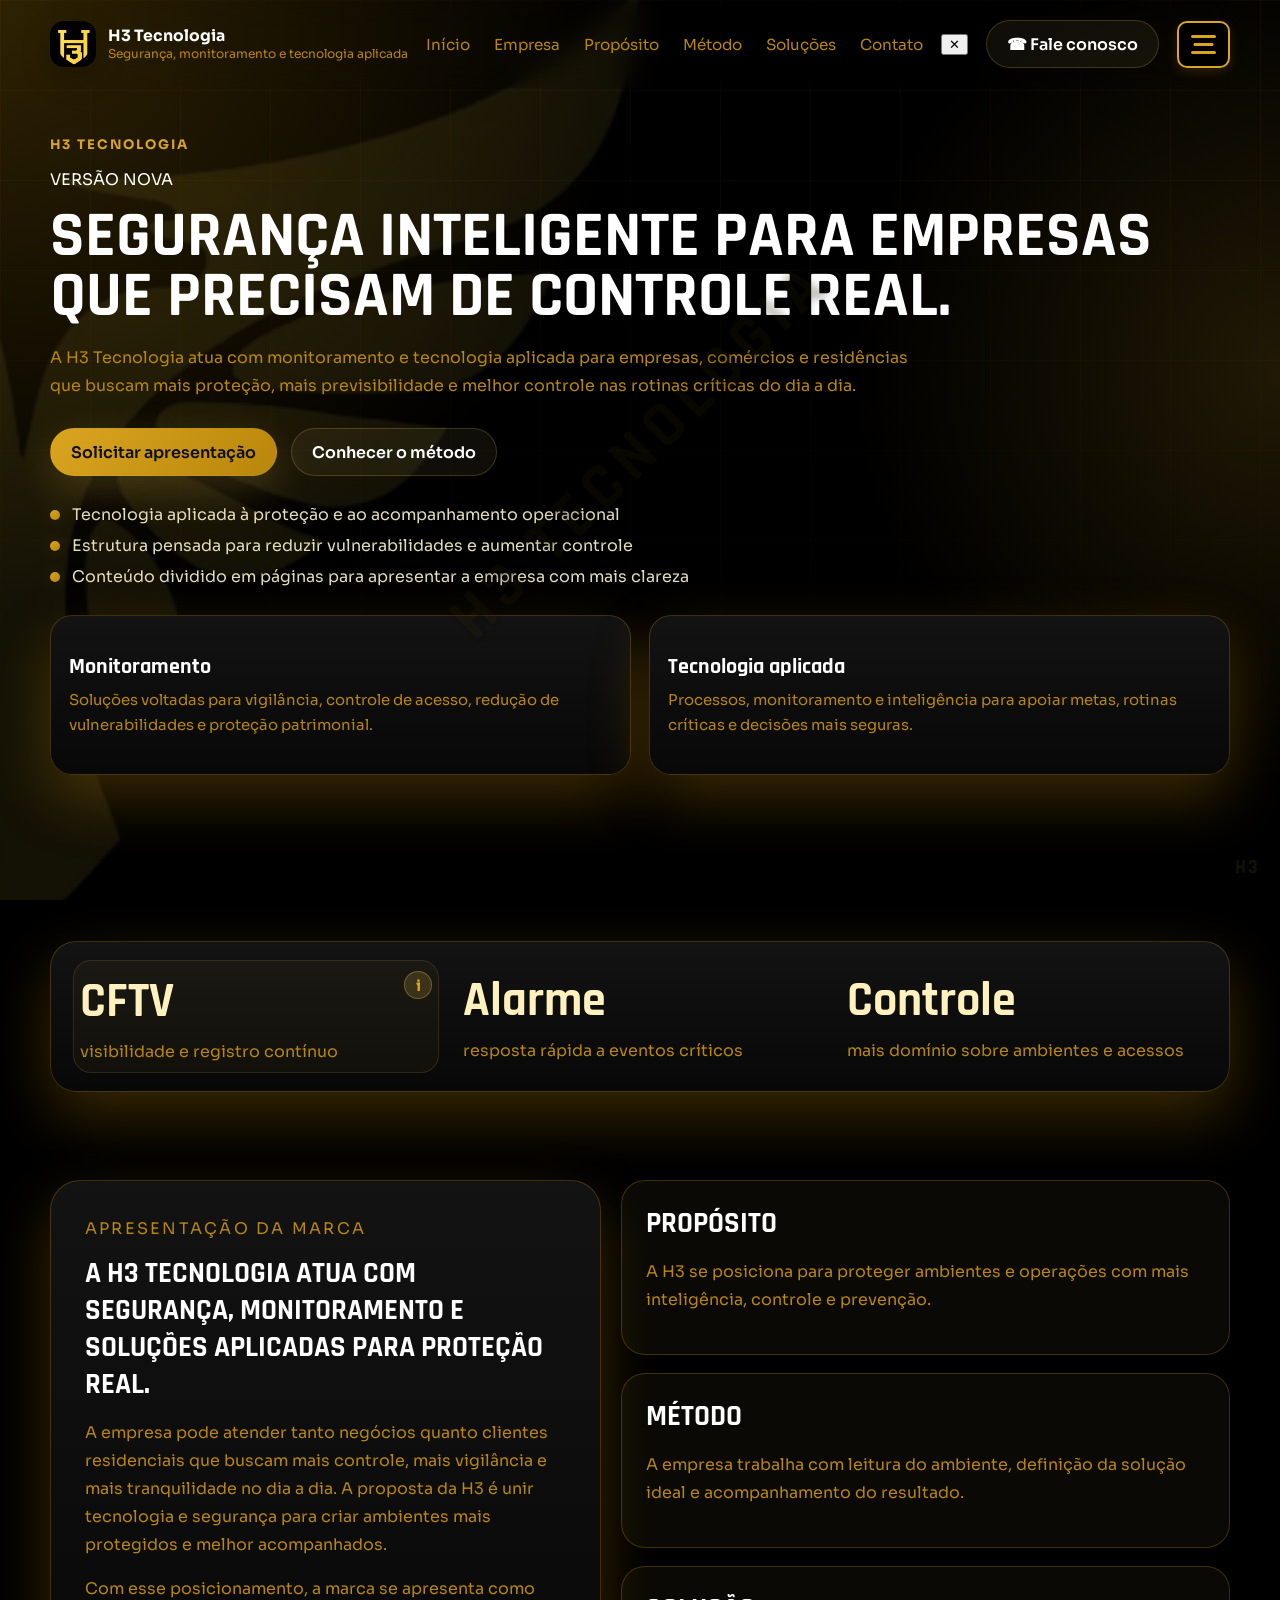
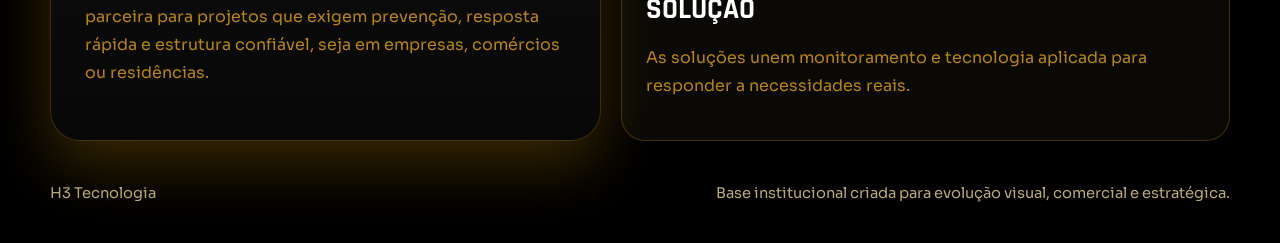
==== index.html @ 47678d8c "update" ====
<!DOCTYPE html>
<html lang="pt-BR">
  <head>
    <meta charset="UTF-8" />
    <meta name="viewport" content="width=device-width, initial-scale=1.0" />
    <title>H3 Tecnologia | Segurança, Monitoramento e Performance</title>
    <meta
      name="description"
      content="Apresentação institucional da H3 Tecnologia com foco em monitoramento e tecnologia aplicada."
    />
    <link rel="preconnect" href="https://fonts.googleapis.com" />
    <link rel="preconnect" href="https://fonts.gstatic.com" crossorigin />
    <link
      href="https://fonts.googleapis.com/css2?family=Rajdhani:wght@500;600;700&family=Sora:wght@400;500;600;700&display=swap"
      rel="stylesheet"
    />
    <link rel="stylesheet" href="styles.css" />
  </head>
  <body>
    <img src="assets/águia.png" alt="Elemento gráfico H3" class="background-eagle" />
    <div class="watermark-small">H3</div>
    <div class="watermark-large">H3 TECNOLOGIA</div>
    <div class="page-shell">
      <header class="topbar">
        <a class="brand" href="index.html">
          <span class="brand-mark brand-logo-wrap">
            <img class="brand-logo" src="assets/Logo 2.jpg" alt="Logo H3 Tecnologia" />
          </span>
          <span class="brand-text">
            <strong>H3 Tecnologia</strong>
            <small>Segurança, monitoramento e tecnologia aplicada</small>
          </span>
        </a>

        <nav class="nav">
          <a href="index.html">Início</a>
          <a href="empresa.html">Empresa</a>
          <a href="proposito.html">Propósito</a>
          <a href="metodo.html">Método</a>
          <a href="solucoes.html">Soluções</a>
          <a href="contato.html">Contato</a>
        </nav>

        <button class="mobile-menu-close" aria-label="Fechar menu">✕</button>

        <a class="button button-outline" href="contato.html">
          ☎ Fale conosco
        </a>

        <button class="mobile-menu-toggle" aria-label="Menu">
          <span></span>
          <span></span>
          <span></span>
        </button>
      </header>

      <main>
        <section class="hero h3-hero h3-hero-compact">
          <div class="hero-copy reveal">
            <p class="eyebrow">H3 Tecnologia</p>
            <p class="version-test-badge">VERSÃO NOVA</p>
            <h1>Segurança inteligente para empresas que precisam de controle real.</h1>
            <p class="hero-text">
              A H3 Tecnologia atua com monitoramento e tecnologia aplicada
              para empresas, comércios e residências que buscam mais proteção, mais previsibilidade
              e melhor controle nas rotinas críticas do dia a dia.
            </p>

            <div class="hero-actions">
              <a class="button button-primary" href="contato.html">Solicitar apresentação</a>
              <a class="button button-secondary" href="metodo.html">Conhecer o método</a>
            </div>

            <ul class="hero-points">
              <li>Tecnologia aplicada à proteção e ao acompanhamento operacional</li>
              <li>Estrutura pensada para reduzir vulnerabilidades e aumentar controle</li>
              <li>Conteúdo dividido em páginas para apresentar a empresa com mais clareza</li>
            </ul>

            <div class="hero-panel hero-panel-below reveal">
              <div class="floating-card floating-card-inline">
                <strong>Monitoramento</strong>
                <p>Soluções voltadas para vigilância, controle de acesso, redução de vulnerabilidades e proteção patrimonial.</p>
              </div>

              <div class="floating-card floating-card-inline">
                <strong>Tecnologia aplicada</strong>
                <p>Processos, monitoramento e inteligência para apoiar metas, rotinas críticas e decisões mais seguras.</p>
              </div>
            </div>
          </div>
        </section>

        <section class="graphic-element reveal">
          <div class="graphic-container">
          </div>
        </section>

        <section class="stats-strip reveal">
          <article class="summary-metric-card">
            <div class="summary-main">
              <strong>CFTV</strong>
              <span>visibilidade e registro contínuo</span>
            </div>
            <button class="summary-help" type="button" aria-label="Explicar indicador">i</button>
            <div class="summary-tooltip">
              CFTV significa Circuito Fechado de Televisão, sistema usado para monitoramento por câmeras.
            </div>
          </article>
          <article>
            <strong>Alarme</strong>
            <span>resposta rápida a eventos críticos</span>
          </article>
          <article>
            <strong>Controle</strong>
            <span>mais domínio sobre ambientes e acessos</span>
          </article>
        </section>

        <section class="section compact-section">
          <div class="advantage-layout">
            <div class="highlight-box reveal">
              <p class="highlight-kicker">Apresentação da marca</p>
              <h3>A H3 Tecnologia atua com segurança, monitoramento e soluções aplicadas para proteção real.</h3>
              <p>
                A empresa pode atender tanto negócios quanto clientes residenciais que buscam mais
                controle, mais vigilância e mais tranquilidade no dia a dia. A proposta da H3 é unir
                tecnologia e segurança para criar ambientes mais protegidos e melhor acompanhados.
              </p>
              <p>
                Com esse posicionamento, a marca se apresenta como parceira para projetos que exigem
                prevenção, resposta rápida e estrutura confiável, seja em empresas, comércios ou residências.
              </p>
            </div>

            <div class="advantage-list reveal">
              <article>
                <h3>Propósito</h3>
                <p>A H3 se posiciona para proteger ambientes e operações com mais inteligência, controle e prevenção.</p>
              </article>
              <article>
                <h3>Método</h3>
                <p>A empresa trabalha com leitura do ambiente, definição da solução ideal e acompanhamento do resultado.</p>
              </article>
              <article>
                <h3>Solução</h3>
                <p>As soluções unem monitoramento e tecnologia aplicada para responder a necessidades reais.</p>
              </article>
            </div>
          </div>
        </section>
      </main>

      <footer class="footer">
        <p>H3 Tecnologia</p>
        <p>Base institucional criada para evolução visual, comercial e estratégica.</p>
      </footer>
    </div>

    <script src="script.js"></script>
  </body>
</html>
---- styles.css ----
:root {
  --bg: #000000;
  --bg-soft: #000000;
  --panel: rgba(0, 0, 0, 0.98);
  --panel-strong: #000000;
  --text: #ffffff;
  --muted: #b8860b;
  --line: rgba(184, 134, 11, 0.3);
  --primary: #000000;
  --primary-soft: #daa520;
  --accent: #b8860b;
  --shadow: 0 24px 60px rgba(184, 134, 11, 0.3);
  --accent-light: #f4e4c1;
}

* {
  box-sizing: border-box;
}

html {
  scroll-behavior: smooth;
}

body {
  margin: 0;
  font-family: "Sora", sans-serif;
  color: var(--text);
  background:
    radial-gradient(circle at top left, rgba(184, 134, 11, 0.25), transparent 28%),
    radial-gradient(circle at right 20%, rgba(218, 165, 32, 0.15), transparent 22%),
    linear-gradient(180deg, #000000 0%, #000000 100%);
}

body::before {
  content: "";
  position: fixed;
  inset: 0;
  pointer-events: none;
  background-image:
    linear-gradient(rgba(184, 134, 11, 0.08) 1px, transparent 1px),
    linear-gradient(90deg, rgba(184, 134, 11, 0.08) 1px, transparent 1px);
  background-size: 90px 90px;
  mask-image: linear-gradient(180deg, rgba(0, 0, 0, 0.65), transparent);
}

.background-eagle {
  position: fixed;
  top: 0;
  left: 0;
  width: 60%;
  height: 100%;
  object-fit: cover;
  opacity: 0.08;
  z-index: -1;
  pointer-events: none;
}

.watermark-small {
  position: fixed;
  bottom: 20px;
  right: 20px;
  color: rgba(255, 215, 0, 0.08);
  font-family: "Rajdhani", sans-serif;
  font-size: 1.2rem;
  font-weight: 700;
  z-index: 1;
  pointer-events: none;
  text-shadow: 0 1px 2px rgba(0, 0, 0, 0.2);
  letter-spacing: 2px;
}

.watermark-large {
  position: fixed;
  top: 50%;
  left: 50%;
  transform: translate(-50%, -50%) rotate(-45deg);
  color: rgba(255, 215, 0, 0.03);
  font-family: "Rajdhani", sans-serif;
  font-size: 4rem;
  font-weight: 900;
  z-index: 1;
  pointer-events: none;
  text-shadow: 0 4px 8px rgba(0, 0, 0, 0.3);
  letter-spacing: 8px;
  white-space: nowrap;
}

.mobile-menu-toggle {
  display: flex;
  flex-direction: column;
  gap: 5px;
  background: linear-gradient(135deg, var(--panel), var(--panel-strong));
  border: 2px solid var(--primary-soft);
  padding: 12px;
  cursor: pointer;
  border-radius: 10px;
  transition: all 0.3s ease;
  box-shadow: 0 4px 12px rgba(184, 134, 11, 0.2);
}

.mobile-menu-toggle:hover {
  background: linear-gradient(135deg, var(--panel-strong), var(--primary-soft));
  border-color: var(--text);
  transform: translateY(-2px);
  box-shadow: 0 6px 16px rgba(184, 134, 11, 0.3);
}

.mobile-menu-toggle span {
  width: 25px;
  height: 3px;
  background: var(--primary-soft);
  transition: transform 180ms ease;
  border-radius: 2px;
}

.mobile-menu-toggle span:nth-child(2) {
  transform: scaleX(0.8);
}

a {
  color: inherit;
  text-decoration: none;
}

.page-shell {
  width: min(1180px, calc(100% - 32px));
  margin: 0 auto;
}

.topbar {
  position: sticky;
  top: 0;
  z-index: 20;
  display: flex;
  align-items: center;
  justify-content: space-between;
  gap: 18px;
  padding: 20px 0;
  backdrop-filter: blur(14px);
}

.brand {
  display: inline-flex;
  align-items: center;
  gap: 12px;
}

.brand-mark {
  display: grid;
  place-items: center;
  width: 46px;
  height: 46px;
  border-radius: 14px;
  background: linear-gradient(135deg, var(--primary-soft), var(--accent-light));
  color: #121212;
  font-family: "Rajdhani", sans-serif;
  font-size: 1.2rem;
  font-weight: 700;
  letter-spacing: 0.08em;
  box-shadow: 0 10px 30px rgba(245, 201, 74, 0.28);
}

.brand-logo-wrap {
  padding: 0;
  overflow: hidden;
  background: transparent;
  box-shadow: 0 10px 30px rgba(0, 0, 0, 0.22);
}

.brand-logo {
  display: block;
  width: 100%;
  height: 100%;
  object-fit: cover;
}

.brand-text {
  display: flex;
  flex-direction: column;
}

.brand-text strong {
  font-size: 0.98rem;
}

.brand-text small {
  color: var(--muted);
  font-size: 0.76rem;
}

.nav {
  display: flex;
  gap: 24px;
  color: var(--muted);
  font-size: 0.95rem;
}

.nav a:hover,
.contact-link:hover {
  color: var(--primary-soft);
}

.button {
  display: inline-flex;
  align-items: center;
  justify-content: center;
  min-height: 48px;
  padding: 0 20px;
  border-radius: 999px;
  border: 1px solid transparent;
  font-weight: 600;
  transition: transform 180ms ease, border-color 180ms ease, background 180ms ease;
}

.button:hover {
  transform: translateY(-2px);
}

.button-primary {
  background: linear-gradient(135deg, var(--primary-soft), var(--accent));
  color: #101010;
  box-shadow: 0 14px 40px rgba(245, 201, 74, 0.2);
}

.button-secondary,
.button-outline {
  background: rgba(255, 224, 138, 0.06);
  border-color: rgba(245, 201, 74, 0.2);
}

.hero {
  display: grid;
  grid-template-columns: 1.1fr 0.9fr;
  align-items: center;
  gap: 42px;
  min-height: calc(100vh - 96px);
  padding: 48px 0 72px;
}

.eyebrow {
  margin: 0 0 12px;
  color: var(--primary-soft);
  font-size: 0.82rem;
  font-weight: 700;
  letter-spacing: 0.16em;
  text-transform: uppercase;
}

.hero h1,
.section-heading h2,
.cta-section h2 {
  margin: 0;
  font-family: "Rajdhani", sans-serif;
  font-weight: 700;
  line-height: 0.94;
  text-transform: uppercase;
}

.hero h1 {
  font-size: clamp(2.8rem, 5vw, 5rem);
  max-width: none;
}

.hero-text,
.section-heading p,
.highlight-box p,
.timeline-item p,
.info-card p,
.advantage-list p,
.cta-section p {
  color: var(--muted);
  line-height: 1.75;
}

.hero-text {
  max-width: 72ch;
  margin: 18px 0 0;
}

.hero-copy {
  width: 100%;
  max-width: none;
}

.hero-actions {
  display: flex;
  flex-wrap: wrap;
  gap: 14px;
  margin: 28px 0;
}

.hero-points {
  display: grid;
  gap: 10px;
  padding: 0;
  margin: 0;
  list-style: none;
  color: #e4ddb9;
}

.hero-points li::before {
  content: "";
  display: inline-block;
  width: 10px;
  height: 10px;
  margin-right: 12px;
  border-radius: 50%;
  background: linear-gradient(135deg, var(--primary-soft), var(--accent));
  box-shadow: 0 0 18px rgba(245, 201, 74, 0.2);
}


.hero-panel {
  display: grid;
  grid-template-columns: repeat(2, minmax(0, 1fr));
  gap: 18px;
  align-content: start;
}

.hero-panel-lite {
  grid-template-columns: 1fr;
  align-content: center;
  gap: 16px;
}

.hero-panel-below {
  grid-template-columns: repeat(2, minmax(0, 1fr));
  margin-top: 28px;
}

.dashboard-card,
.info-card,
.highlight-box,
.cta-section,
.stats-strip,
.floating-card {
  border: 1px solid var(--line);
  background: linear-gradient(180deg, rgba(19, 19, 19, 0.98), rgba(8, 8, 8, 0.96));
  box-shadow: var(--shadow);
}

.dashboard-card {
  position: relative;
  grid-column: 1 / -1;
  border-radius: 30px;
  padding: 28px;
  overflow: hidden;
  min-height: 420px;
}

.dashboard-header {
  display: flex;
  align-items: center;
  justify-content: space-between;
  color: #f0e7bf;
  margin-bottom: 28px;
}

.status-dot {
  display: inline-flex;
  align-items: center;
  gap: 8px;
  color: #d7cb96;
  font-size: 0.88rem;
}

.status-dot::before {
  content: "";
  width: 10px;
  height: 10px;
  border-radius: 50%;
  background: #30d158;
  box-shadow: 0 0 14px rgba(48, 209, 88, 0.32);
}

.metric-grid {
  display: grid;
  grid-template-columns: repeat(2, minmax(0, 1fr));
  gap: 16px;
}

.metric-grid article {
  padding: 18px;
  border-radius: 22px;
  background: rgba(245, 201, 74, 0.04);
  border: 1px solid rgba(245, 201, 74, 0.12);
}

.metric-grid strong {
  display: block;
  margin-bottom: 8px;
  font-family: "Rajdhani", sans-serif;
  font-size: 2.8rem;
  color: #fff6d5;
}

.metric-grid strong::after {
  content: "%";
  font-size: 1.3rem;
  color: var(--primary-soft);
}

.metric-grid span {
  color: var(--muted);
  font-size: 0.94rem;
  line-height: 1.5;
}

.data-lines {
  position: absolute;
  right: -60px;
  bottom: 40px;
  display: grid;
  gap: 10px;
  width: 220px;
  transform: rotate(-18deg);
}

.data-lines span {
  display: block;
  height: 10px;
  border-radius: 999px;
  background: linear-gradient(90deg, rgba(245, 201, 74, 0.18), rgba(245, 201, 74, 0.9));
}

.data-lines span:nth-child(2) {
  width: 84%;
}

.data-lines span:nth-child(3) {
  width: 68%;
}

.data-lines span:nth-child(4) {
  width: 52%;
}

.floating-card {
  position: relative;
  width: 100%;
  padding: 18px;
  border-radius: 22px;
}

.floating-card strong {
  display: block;
  margin-bottom: 8px;
  font-family: "Rajdhani", sans-serif;
  font-size: 1.35rem;
}

.floating-card p {
  margin: 0;
  color: var(--muted);
  line-height: 1.65;
  font-size: 0.93rem;
}

.floating-card-top {
  grid-column: 1;
}

.floating-card-bottom {
  grid-column: 2;
}

.floating-card-inline {
  grid-column: auto;
  min-height: 160px;
  display: flex;
  flex-direction: column;
  justify-content: center;
}

.pulse-card {
  animation: floatCard 5s ease-in-out infinite;
}

.stats-strip {
  display: grid;
  grid-template-columns: repeat(3, 1fr);
  gap: 18px;
  padding: 18px 22px;
  border-radius: 26px;
  margin-bottom: 60px;
}

.stats-strip article {
  padding: 10px 6px;
}

.stats-strip strong {
  display: block;
  margin-bottom: 8px;
  font-family: "Rajdhani", sans-serif;
  font-size: clamp(2rem, 4vw, 3rem);
  color: #fff1be;
}

.stats-strip span {
  color: var(--muted);
}

.section {
  padding: 64px 0;
}

.section-dark {
  position: relative;
}

.section-dark::before {
  content: "";
  position: absolute;
  inset: 0;
  border-radius: 32px;
  background: linear-gradient(180deg, rgba(245, 201, 74, 0.04), transparent);
  pointer-events: none;
}

.section-heading {
  max-width: 760px;
  margin-bottom: 26px;
}

.section-heading h2,
.cta-section h2 {
  font-size: clamp(2.4rem, 5vw, 4rem);
}

.card-grid {
  display: grid;
  grid-template-columns: repeat(3, minmax(0, 1fr));
  gap: 20px;
}

.operations-grid,
.two-column {
  display: grid;
  grid-template-columns: repeat(3, minmax(0, 1fr));
  gap: 20px;
}

.two-column {
  grid-template-columns: repeat(2, minmax(0, 1fr));
}

.info-card {
  border-radius: 28px;
  padding: 28px;
}

.operation-card {
  border: 1px solid var(--line);
  border-radius: 28px;
  padding: 28px;
  background: linear-gradient(180deg, rgba(19, 19, 19, 0.98), rgba(8, 8, 8, 0.96));
  box-shadow: var(--shadow);
}

.operation-card h3 {
  margin: 0 0 12px;
  font-family: "Rajdhani", sans-serif;
  font-size: 1.9rem;
  text-transform: uppercase;
}

.operation-card p,
.operation-list {
  color: var(--muted);
  line-height: 1.75;
}

.operation-tag,
.summary-label {
  margin: 0 0 12px;
  color: var(--primary-soft);
  font-size: 0.8rem;
  font-weight: 700;
  letter-spacing: 0.14em;
  text-transform: uppercase;
}

.operation-list {
  padding-left: 18px;
  margin: 14px 0 22px;
}

.text-link {
  color: #fff1bf;
  font-weight: 600;
}

.text-link:hover {
  color: var(--primary-soft);
}

.card-index {
  display: inline-flex;
  margin-bottom: 18px;
  color: var(--primary-soft);
  font-family: "Rajdhani", sans-serif;
  font-size: 1.8rem;
  font-weight: 700;
}

.info-card h3,
.advantage-list h3,
.timeline-item h3,
.highlight-box h3 {
  margin: 0 0 10px;
  font-family: "Rajdhani", sans-serif;
  font-size: 1.8rem;
  text-transform: uppercase;
}

.advantage-layout {
  display: grid;
  grid-template-columns: 0.95fr 1.05fr;
  gap: 20px;
}

.advantage-list {
  display: grid;
  gap: 18px;
}

.advantage-list article,
.timeline-item {
  padding: 24px;
  border-radius: 24px;
  border: 1px solid var(--line);
  background: rgba(255, 224, 138, 0.04);
}

.highlight-box {
  border-radius: 30px;
  padding: 34px;
}

.highlight-kicker {
  margin: 0 0 12px;
  color: var(--primary-soft);
  letter-spacing: 0.14em;
  text-transform: uppercase;
}

.timeline {
  display: grid;
  gap: 16px;
}

.timeline-item {
  display: grid;
  grid-template-columns: 82px 1fr;
  align-items: start;
  gap: 18px;
}

.timeline-item span {
  display: grid;
  place-items: center;
  width: 82px;
  height: 82px;
  border-radius: 22px;
  background: linear-gradient(135deg, var(--primary-soft), var(--accent));
  color: #141414;
  box-shadow: 0 14px 34px rgba(245, 201, 74, 0.18);
  font-family: "Rajdhani", sans-serif;
  font-size: 2rem;
  font-weight: 700;
}

.cta-section {
  display: grid;
  grid-template-columns: 1.1fr 0.9fr;
  gap: 24px;
  align-items: center;
  padding: 34px;
  margin: 40px 0 72px;
  border-radius: 30px;
}

.cta-section-brand {
  background:
    linear-gradient(180deg, rgba(19, 19, 19, 0.46), rgba(8, 8, 8, 0.52)),
    url("assets/águia.png");
  background-repeat: no-repeat;
  background-position: center;
  background-size: cover;
}

.inner-page {
  padding: 28px 0 50px;
}

.page-hero {
  display: grid;
  grid-template-columns: 1.1fr 0.9fr;
  gap: 24px;
  align-items: start;
  padding: 42px 0 22px;
}

.h3-hero {
  position: relative;
}

.h3-hero::after {
  content: none;
}

.h3-hero-compact {
  min-height: auto;
  padding-bottom: 46px;
  grid-template-columns: 1fr;
  align-items: start;
}

.h3-image-stage {
  position: relative;
}

.h3-image-stage::after {
  content: "";
  position: absolute;
  inset: 12px 0 12px 52%;
  border-radius: 30px;
  background:
    linear-gradient(180deg, rgba(245, 201, 74, 0.08), rgba(10, 10, 10, 0.72)),
    linear-gradient(135deg, rgba(24, 24, 24, 0.96), rgba(10, 10, 10, 0.96));
  border: 1px solid rgba(245, 201, 74, 0.1);
  z-index: -1;
}

.page-hero h1 {
  margin: 0;
  font-family: "Rajdhani", sans-serif;
  font-size: clamp(2.8rem, 6vw, 5rem);
  line-height: 0.95;
  text-transform: uppercase;
}

.page-summary {
  border: 1px solid var(--line);
  border-radius: 28px;
  padding: 24px;
  background: linear-gradient(180deg, rgba(19, 19, 19, 0.98), rgba(8, 8, 8, 0.96));
  box-shadow: var(--shadow);
}


.summary-metrics {
  display: grid;
  gap: 14px;
}

.summary-metric-card {
  position: relative;
  display: flex;
  align-items: flex-start;
  justify-content: space-between;
  gap: 14px;
  padding: 18px;
  border-radius: 18px;
  background: rgba(245, 201, 74, 0.04);
  border: 1px solid rgba(245, 201, 74, 0.12);
  transition: border-color 180ms ease, transform 180ms ease, background 180ms ease;
  z-index: 1;
}

.summary-metric-card.is-open {
  z-index: 30;
  isolation: isolate;
  border-color: rgba(245, 201, 74, 0.45);
  background: rgba(245, 201, 74, 0.08);
  transform: translateY(-2px);
}

.summary-main {
  min-width: 0;
}

.summary-help {
  display: inline-grid;
  place-items: center;
  width: 28px;
  height: 28px;
  flex-shrink: 0;
  border-radius: 50%;
  background: rgba(245, 201, 74, 0.16);
  border: 1px solid rgba(245, 201, 74, 0.3);
  color: var(--primary-soft);
  font-size: 0.95rem;
  font-weight: 700;
  cursor: help;
  padding: 0;
  font-family: inherit;
}

.summary-help:hover {
  background: rgba(245, 201, 74, 0.24);
}

.summary-help:focus-visible {
  outline: 2px solid rgba(245, 201, 74, 0.55);
  outline-offset: 2px;
}

.summary-metrics strong {
  display: block;
  margin-bottom: 6px;
  font-family: "Rajdhani", sans-serif;
  font-size: 2.3rem;
}

.summary-metrics span {
  color: var(--muted);
}

.summary-tooltip {
  position: absolute;
  left: 18px;
  right: 18px;
  top: calc(100% + 10px);
  z-index: 40;
  padding: 12px 14px;
  border: 1px solid rgba(245, 201, 74, 0.24);
  border-radius: 14px;
  background: #121212;
  color: #f8efc6;
  line-height: 1.6;
  font-size: 0.88rem;
  box-shadow: 0 18px 40px rgba(0, 0, 0, 0.45);
  opacity: 0;
  visibility: hidden;
  transform: translateY(6px);
  transition: opacity 180ms ease, transform 180ms ease, visibility 180ms ease;
}

.summary-metric-card.is-open .summary-tooltip {
  opacity: 1;
  visibility: visible;
  transform: translateY(0);
}

.compact-section {
  padding-top: 28px;
  padding-bottom: 28px;
}

.cta-box {
  display: flex;
  flex-direction: column;
  align-items: flex-start;
  gap: 14px;
}

.contact-link {
  color: #e6dcae;
  font-size: 1.05rem;
}

.footer {
  display: flex;
  justify-content: space-between;
  gap: 14px;
  padding: 0 0 26px;
  color: #b8ab77;
  font-size: 0.92rem;
}

.feature-strip,
.detail-grid,
.contact-grid,
.portfolio-grid {
  display: grid;
  grid-template-columns: repeat(3, minmax(0, 1fr));
  gap: 20px;
}

.feature-box,
.detail-box,
.contact-card,
.portfolio-card {
  border: 1px solid var(--line);
  border-radius: 26px;
  padding: 26px;
  background: rgba(17, 17, 17, 0.94);
  box-shadow: var(--shadow);
}

.feature-box h3,
.detail-box h3,
.contact-card h3,
.portfolio-card h3 {
  margin: 0 0 10px;
  font-family: "Rajdhani", sans-serif;
  font-size: 1.7rem;
  text-transform: uppercase;
}

.feature-box p,
.detail-box p,
.contact-card p,
.contact-card li,
.portfolio-card p {
  color: var(--muted);
  line-height: 1.72;
}

.portfolio-card {
  min-height: 250px;
  display: flex;
  flex-direction: column;
  justify-content: flex-end;
  background:
    linear-gradient(180deg, rgba(245, 201, 74, 0.06), rgba(10, 10, 10, 0.96)),
    linear-gradient(135deg, rgba(16, 16, 16, 1), rgba(8, 8, 8, 1));
}

.plain-list {
  margin: 14px 0 0;
  padding-left: 18px;
  color: var(--muted);
}

.plain-list li + li {
  margin-top: 8px;
}

.mini-badge {
  display: inline-flex;
  align-items: center;
  padding: 8px 12px;
  border-radius: 999px;
  background: rgba(245, 201, 74, 0.09);
  color: var(--primary-soft);
  font-size: 0.8rem;
  font-weight: 700;
  letter-spacing: 0.08em;
  text-transform: uppercase;
  margin-bottom: 14px;
}

.reveal {
  opacity: 0;
  transform: translateY(22px);
  transition: opacity 700ms ease, transform 700ms ease;
}

.reveal.is-visible {
  opacity: 1;
  transform: translateY(0);
}

@keyframes floatCard {
  0%,
  100% {
    transform: translateY(0);
  }
  50% {
    transform: translateY(-10px);
  }
}

.graphic-element {
  padding: 60px 0;
  display: flex;
  justify-content: flex-start;
  align-items: flex-start;
  position: relative;
}

.graphic-container {
  max-width: 200px;
  width: 100%;
  display: flex;
  justify-content: flex-start;
  align-items: flex-start;
}

.graphic-image {
  width: 100%;
  height: auto;
  max-height: 150px;
  object-fit: contain;
  filter: drop-shadow(0 20px 40px rgba(184, 134, 11, 0.4));
  animation: floatCard 6s ease-in-out infinite;
}


@media (max-width: 980px) {
  .topbar,
  .hero,
  .advantage-layout,
  .cta-section,
  .card-grid,
  .stats-strip,
  .operations-grid,
  .two-column,
  .page-hero,
  .feature-strip,
  .detail-grid,
  .contact-grid,
  .portfolio-grid {
    grid-template-columns: 1fr;
  }

  .topbar {
    position: static;
    display: grid;
    justify-content: stretch;
  }

  .nav {
    flex-wrap: wrap;
    gap: 14px;
  }

  .hero {
    min-height: auto;
    padding-top: 18px;
  }

  .hero-panel {
    grid-template-columns: 1fr;
  }

  .hero-panel-below {
    grid-template-columns: 1fr;
  }

  .graphic-element {
    padding: 40px 0;
  }

  .graphic-container {
    max-width: 150px;
  }

  .h3-hero::after,
  .h3-image-stage::after {
    inset: auto 0 0 0;
    min-height: 180px;
    margin-top: 24px;
    position: relative;
    display: block;
  }

  .stats-strip {
    margin-top: 8px;
  }

  .footer {
    flex-direction: column;
  }
}

@media (max-width: 680px) {
  .page-shell {
    width: min(100% - 24px, 100%);
    padding: 0 12px;
  }

  .topbar {
    gap: 16px;
    padding: 20px 0 12px;
    flex-wrap: wrap;
  }

  .brand {
    align-items: flex-start;
    gap: 12px;
    flex: 1;
  }

  .brand-text strong {
    font-size: 1rem;
  }

  .brand-text small {
    font-size: 0.75rem;
  }

  .mobile-menu-toggle {
    display: flex;
    order: 3;
  }

  main {
    margin-bottom: 40px;
  }

  .section {
    margin: 40px 0;
  }

  .footer {
    padding: 30px 0;
    text-align: center;
  }

  .mobile-menu-toggle {
    display: flex;
  }

  .nav {
    display: none;
    position: fixed;
    top: 0;
    left: 0;
    width: 100%;
    height: 100vh;
    background: linear-gradient(135deg, rgba(0, 0, 0, 0.98), rgba(20, 20, 20, 0.95));
    flex-direction: column;
    gap: 30px;
    padding: 120px 40px 40px;
    font-size: 1.4rem;
    z-index: 99999;
    overflow-y: auto;
    animation: slideIn 0.4s ease-out;
    border-right: 2px solid rgba(255, 215, 0, 0.3);
  }

  .nav.active {
    display: flex;
  }

  @keyframes slideIn {
    from {
      transform: translateX(-100%);
      opacity: 0;
    }
    to {
      transform: translateX(0);
      opacity: 1;
    }
  }

  .mobile-menu-close {
    position: fixed;
    top: 25px;
    right: 25px;
    background: var(--primary-soft);
    border: 2px solid var(--text);
    color: var(--text);
    width: 45px;
    height: 45px;
    border-radius: 50%;
    font-size: 1.3rem;
    cursor: pointer;
    display: none;
    align-items: center;
    justify-content: center;
    transition: all 0.3s ease;
    font-weight: bold;
    z-index: 100000;
  }

  .mobile-menu-close:hover {
    background: var(--text);
    color: var(--primary-soft);
    transform: scale(1.1);
  }

  .nav.active ~ .mobile-menu-close {
    display: flex;
  }

  /* Quando o menu está ativo, esconde o conteúdo principal */
  .nav.active ~ *:not(.mobile-menu-close) {
    visibility: hidden;
  }

  /* Força o menu a ficar sobre tudo */
  body.nav-active .page-shell,
  body.nav-active .watermark-small,
  body.nav-active .background-eagle {
    opacity: 0.1;
    pointer-events: none;
  }

  body.nav-active .nav {
    visibility: visible;
    opacity: 1;
    pointer-events: auto;
  }

  .brand {
    align-items: flex-start;
    gap: 10px;
  }

  .brand-mark {
    width: 40px;
    height: 40px;
    border-radius: 12px;
  }

  .brand-text strong {
    font-size: 0.9rem;
  }

  .brand-text small {
    font-size: 0.72rem;
  }

  .nav {
    gap: 10px 14px;
    font-size: 0.88rem;
  }

  .button {
    min-height: 44px;
    padding: 0 16px;
    font-size: 0.92rem;
  }

  .hero h1 {
    font-size: clamp(2rem, 10vw, 3.3rem);
    line-height: 0.98;
    max-width: none;
  }

  .page-hero h1,
  .section-heading h2,
  .cta-section h2 {
    font-size: clamp(1.9rem, 8.5vw, 2.8rem);
    line-height: 1;
  }

  .hero-text,
  .section-heading p,
  .highlight-box p,
  .timeline-item p,
  .info-card p,
  .advantage-list p,
  .cta-section p,
  .feature-box p,
  .detail-box p,
  .contact-card p,
  .portfolio-card p,
  .plain-list,
  .contact-link {
    font-size: 0.98rem;
    line-height: 1.65;
  }

  .eyebrow,
  .summary-label,
  .operation-tag,
  .highlight-kicker,
  .mini-badge {
    font-size: 0.74rem;
    letter-spacing: 0.12em;
  }

  .hero {
    gap: 30px;
    padding: 30px 0 50px;
    min-height: 90vh;
  }

  .hero h1 {
    font-size: clamp(2.2rem, 11vw, 3.5rem);
    line-height: 1.1;
    margin-bottom: 20px;
  }

  .hero-text {
    font-size: 1.05rem;
    line-height: 1.7;
    margin-bottom: 25px;
  }

  .hero-actions {
    gap: 12px;
    margin: 25px 0;
    flex-direction: column;
    align-items: stretch;
  }

  .button {
    min-height: 48px;
    padding: 14px 20px;
    font-size: 1rem;
    border-radius: 12px;
    text-align: center;
    justify-content: center;
  }

  .hero-points {
    gap: 12px;
    font-size: 0.95rem;
    line-height: 1.6;
    margin-top: 20px;
  }

  .hero-points li {
    padding-left: 20px;
    position: relative;
  }

  .hero-points li::before {
    content: "▸";
    position: absolute;
    left: 0;
    color: var(--primary-soft);
    font-weight: bold;
  }

  .stats-strip {
    gap: 12px;
    padding: 14px 16px;
    margin-bottom: 34px;
  }

  .stats-strip strong {
    font-size: 1.7rem;
  }

  .dashboard-card {
    padding: 20px;
    border-radius: 24px;
    min-height: auto;
  }

  .metric-grid {
    grid-template-columns: 1fr;
  }

  .metric-grid strong,
  .summary-metrics strong {
    font-size: 2rem;
  }

  .floating-card {
    width: 100%;
    padding: 20px;
    border-radius: 16px;
    margin-bottom: 16px;
  }

  .dashboard-card {
    padding: 24px;
    border-radius: 20px;
    margin: 20px 0;
  }

  .highlight-box, .info-card {
    padding: 24px;
    border-radius: 20px;
    margin: 20px 0;
  }

  .advantage-layout {
    grid-template-columns: 1fr;
    gap: 30px;
  }

  .stats-strip {
    gap: 16px;
    padding: 18px;
    margin: 30px 0;
    border-radius: 16px;
  }

  .floating-card strong,
  .info-card h3,
  .advantage-list h3,
  .timeline-item h3,
  .highlight-box h3,
  .feature-box h3,
  .detail-box h3,
  .contact-card h3,
  .portfolio-card h3,
  .operation-card h3 {
    font-size: 1.5rem;
    line-height: 1.3;
    margin-bottom: 12px;
  }

  .timeline-item {
    grid-template-columns: 1fr;
    gap: 16px;
  }

  .timeline-item span {
    width: 60px;
    height: 60px;
    font-size: 1.2rem;
  }

  .cta-section,
  .highlight-box,
  .info-card,
  .operation-card,
  .feature-box,
  .detail-box,
  .contact-card,
  .portfolio-card {
    padding: 24px;
    border-radius: 20px;
    margin: 24px 0;
  }

  .summary-metric-card {
    padding: 18px;
    border-radius: 16px;
  }

  .summary-tooltip {
    left: 12px;
    right: 12px;
    font-size: 0.9rem;
  }

  .footer {
    padding-bottom: 30px;
  }

  .background-eagle {
    width: 80%;
    opacity: 0.05;
  }

  .watermark-small {
    bottom: 15px;
    right: 15px;
    font-size: 1rem;
    opacity: 0.06;
  }

  .watermark-large {
    font-size: 2.5rem;
    letter-spacing: 4px;
    opacity: 0.02;
  }
}
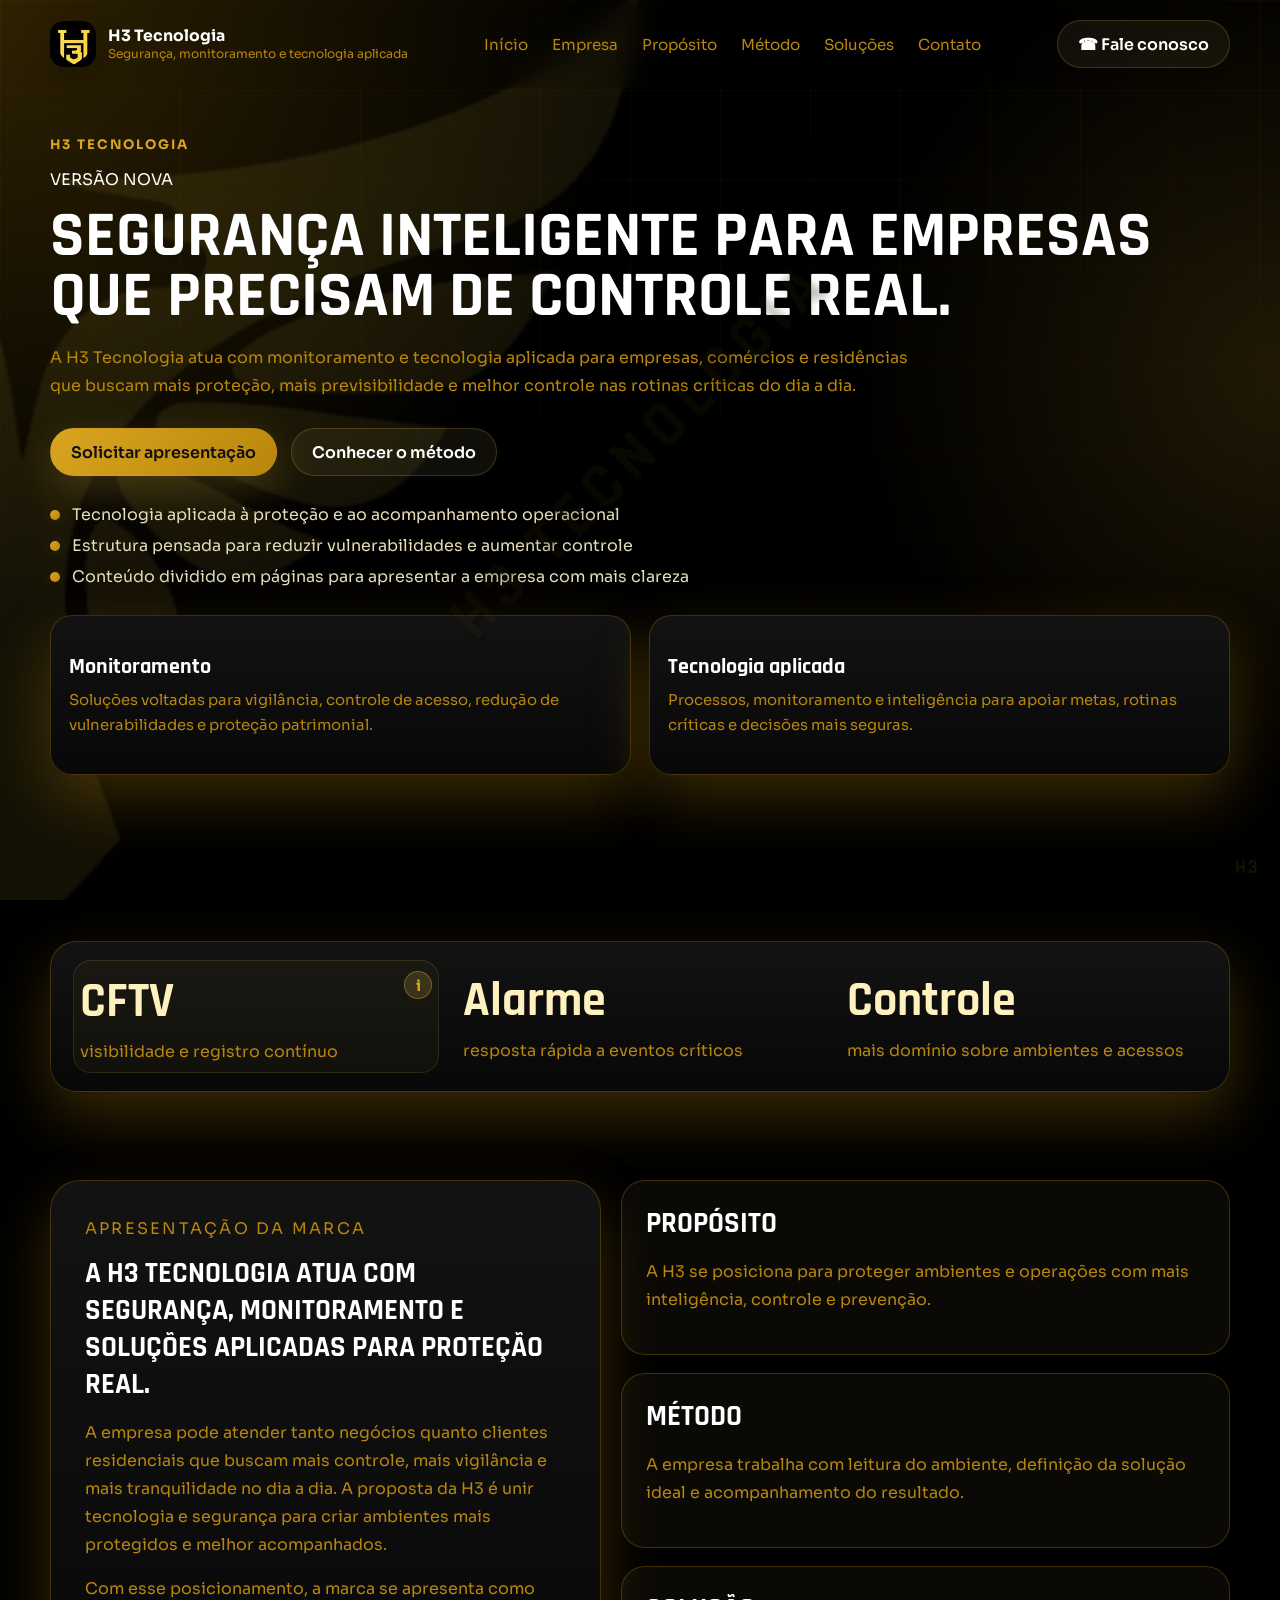
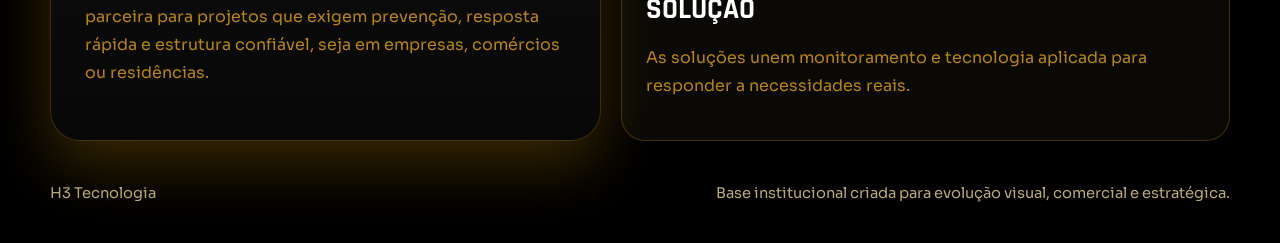
==== commit 2b6b4a1c: "update" ====
--- a/index.html
+++ b/index.html
@@ -41,17 +41,10 @@
           <a href="contato.html">Contato</a>
         </nav>
 
-        <button class="mobile-menu-close" aria-label="Fechar menu">✕</button>
-
         <a class="button button-outline" href="contato.html">
           ☎ Fale conosco
         </a>
 
-        <button class="mobile-menu-toggle" aria-label="Menu">
-          <span></span>
-          <span></span>
-          <span></span>
-        </button>
       </header>
 
       <main>
--- a/styles.css
+++ b/styles.css
@@ -86,35 +86,7 @@
 }
 
 .mobile-menu-toggle {
-  display: flex;
-  flex-direction: column;
-  gap: 5px;
-  background: linear-gradient(135deg, var(--panel), var(--panel-strong));
-  border: 2px solid var(--primary-soft);
-  padding: 12px;
-  cursor: pointer;
-  border-radius: 10px;
-  transition: all 0.3s ease;
-  box-shadow: 0 4px 12px rgba(184, 134, 11, 0.2);
-}
-
-.mobile-menu-toggle:hover {
-  background: linear-gradient(135deg, var(--panel-strong), var(--primary-soft));
-  border-color: var(--text);
-  transform: translateY(-2px);
-  box-shadow: 0 6px 16px rgba(184, 134, 11, 0.3);
-}
-
-.mobile-menu-toggle span {
-  width: 25px;
-  height: 3px;
-  background: var(--primary-soft);
-  transition: transform 180ms ease;
-  border-radius: 2px;
-}
-
-.mobile-menu-toggle span:nth-child(2) {
-  transform: scaleX(0.8);
+  display: none;
 }
 
 a {
@@ -1164,27 +1136,75 @@
     transform: scale(1.1);
   }
 
-  .nav.active ~ .mobile-menu-close {
+  .nav.active ~ .mobile-menu-close,
+  .nav.active ~ * .mobile-menu-close {
     display: flex;
   }
 
-  /* Quando o menu está ativo, esconde o conteúdo principal */
-  .nav.active ~ *:not(.mobile-menu-close) {
-    visibility: hidden;
-  }
-
-  /* Força o menu a ficar sobre tudo */
-  body.nav-active .page-shell,
-  body.nav-active .watermark-small,
-  body.nav-active .background-eagle {
-    opacity: 0.1;
-    pointer-events: none;
-  }
-
-  body.nav-active .nav {
-    visibility: visible;
-    opacity: 1;
-    pointer-events: auto;
+  /* Garante que o menu pop-up funcione em todas as páginas */
+  .nav.active {
+    display: flex !important;
+    position: fixed !important;
+    top: 0 !important;
+    left: 0 !important;
+    width: 100% !important;
+    height: 100vh !important;
+    z-index: 99999 !important;
+  }
+
+  /* Menu Pop-up Profissional - Estilo Card */
+  .nav {
+    display: none;
+  }
+
+  /* Esconde completamente o menu em mobile */
+  @media (max-width: 680px) {
+    .nav {
+      display: none !important;
+    }
+  }
+
+  .mobile-menu-close {
+    position: absolute;
+    top: 15px;
+    right: 15px;
+    background: var(--primary-soft);
+    border: 2px solid var(--text);
+    color: var(--text);
+    width: 40px;
+    height: 40px;
+    border-radius: 50%;
+    font-size: 1.2rem;
+    cursor: pointer;
+    display: none;
+    align-items: center;
+    justify-content: center;
+    transition: all 0.3s ease;
+    font-weight: bold;
+    z-index: 100001;
+  }
+
+  .mobile-menu-close:hover {
+    background: var(--text);
+    color: var(--primary-soft);
+    transform: scale(1.1);
+  }
+
+  .nav.active ~ .mobile-menu-close,
+  .nav.active ~ * .mobile-menu-close {
+    display: none;
+  }
+
+  /* Overlay escuro quando menu abre */
+  .nav.active::before {
+    content: '';
+    position: fixed;
+    top: 0;
+    left: 0;
+    width: 100%;
+    height: 100%;
+    background: rgba(0, 0, 0, 0.7);
+    z-index: -1;
   }
 
   .brand {
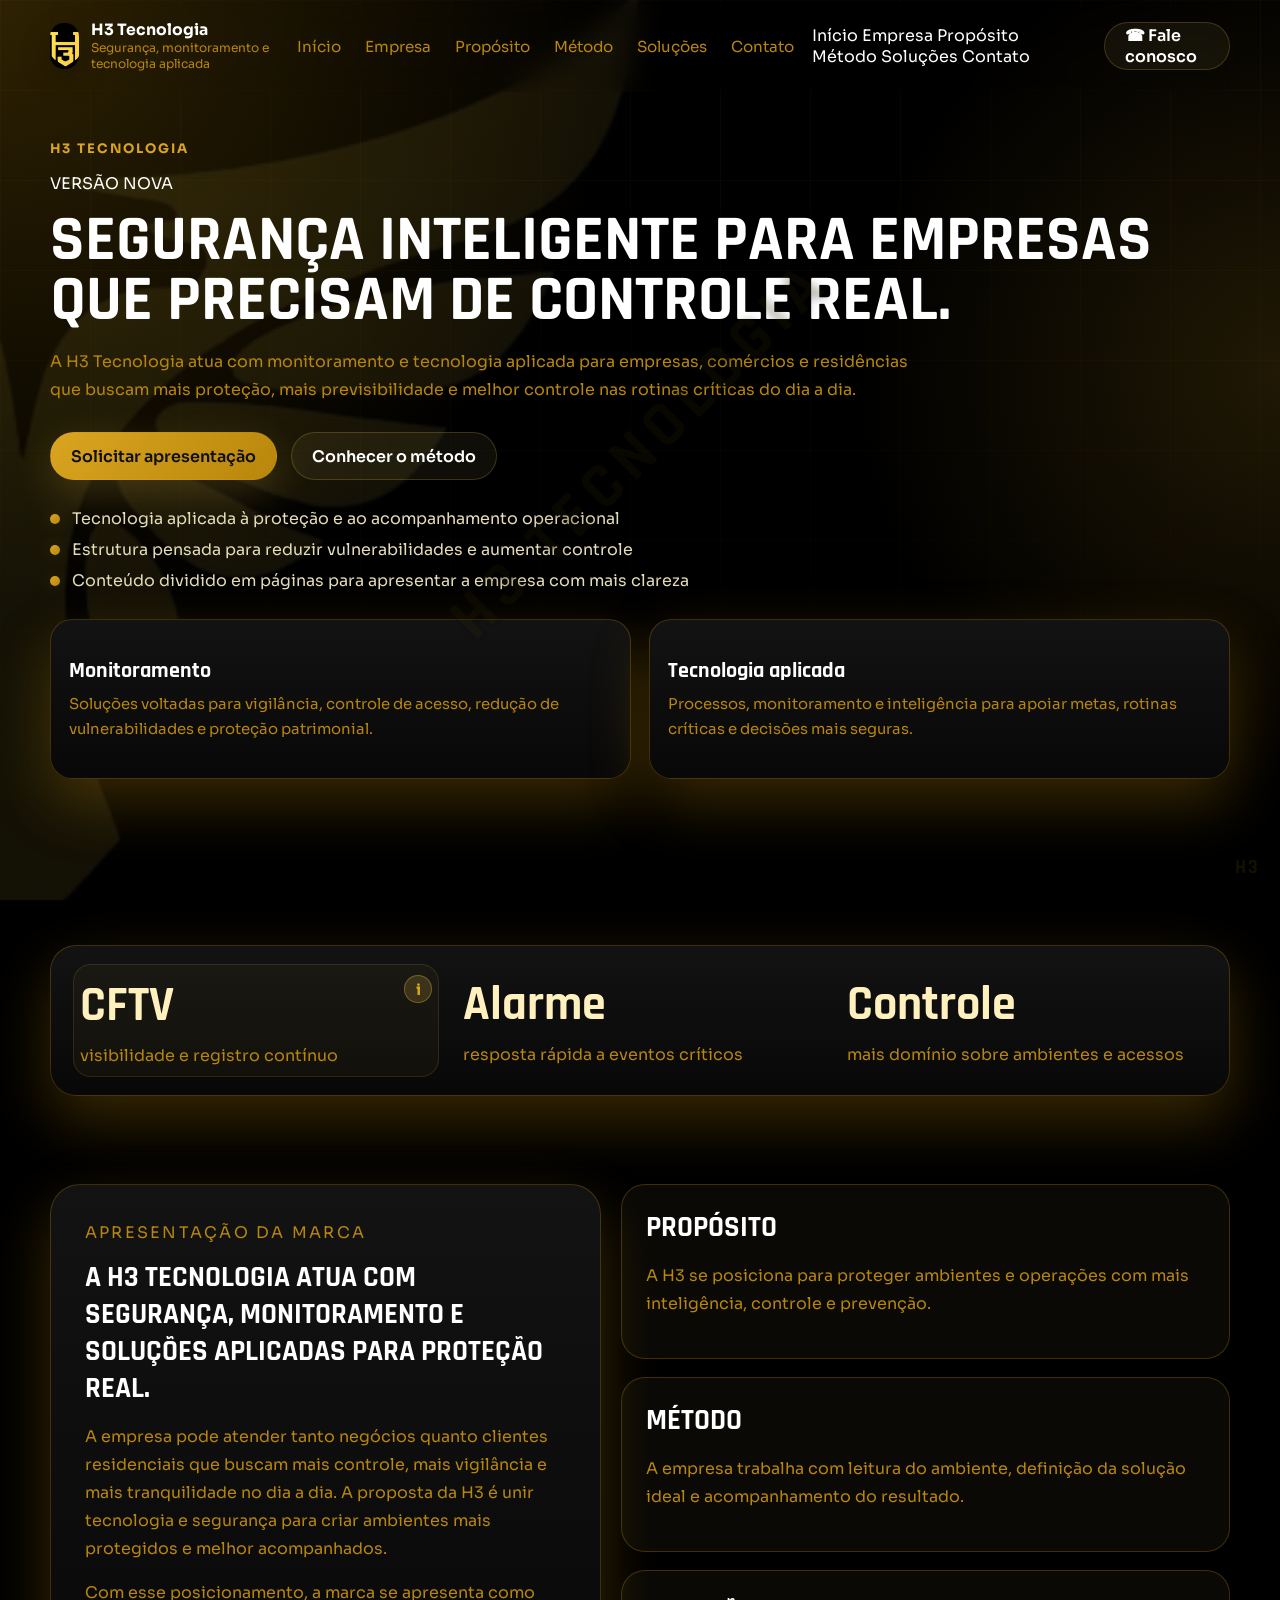
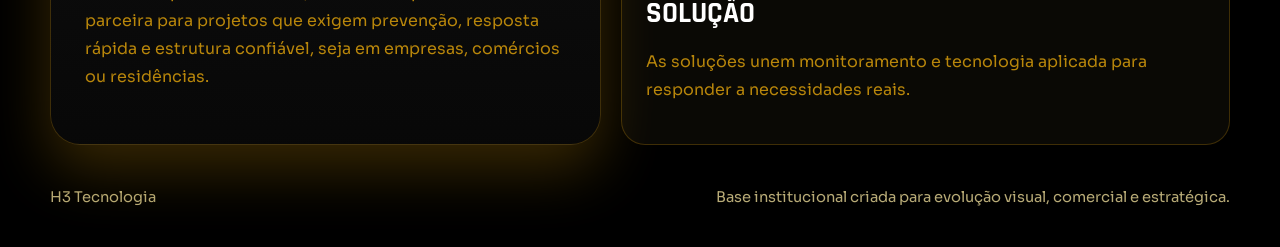
==== commit 3f81e333: "update" ====
--- a/index.html
+++ b/index.html
@@ -39,6 +39,23 @@
           <a href="metodo.html">Método</a>
           <a href="solucoes.html">Soluções</a>
           <a href="contato.html">Contato</a>
+        </nav>
+
+        <button class="mobile-menu-toggle" aria-label="Menu">
+          <span></span>
+          <span></span>
+          <span></span>
+        </button>
+
+        <nav class="mobile-nav">
+          <div class="mobile-nav-items">
+            <a href="index.html">Início</a>
+            <a href="empresa.html">Empresa</a>
+            <a href="proposito.html">Propósito</a>
+            <a href="metodo.html">Método</a>
+            <a href="solucoes.html">Soluções</a>
+            <a href="contato.html">Contato</a>
+          </div>
         </nav>
 
         <a class="button button-outline" href="contato.html">
--- a/styles.css
+++ b/styles.css
@@ -1152,6 +1152,42 @@
     z-index: 99999 !important;
   }
 
+  /* Menu Mobile Profissional */
+  .mobile-nav {
+    display: none;
+    position: fixed;
+    bottom: 0;
+    left: 0;
+    width: 100%;
+    background: var(--panel);
+    border-top: 2px solid var(--primary-soft);
+    padding: 15px 20px;
+    z-index: 9999;
+    box-shadow: 0 -4px 20px rgba(0, 0, 0, 0.8);
+  }
+
+  .mobile-nav-items {
+    display: flex;
+    justify-content: space-around;
+    align-items: center;
+    gap: 20px;
+  }
+
+  .mobile-nav-items a {
+    color: var(--text);
+    text-decoration: none;
+    font-size: 0.9rem;
+    font-weight: 600;
+    padding: 8px 12px;
+    border-radius: 8px;
+    transition: all 0.3s ease;
+  }
+
+  .mobile-nav-items a:hover {
+    background: var(--primary-soft);
+    color: var(--text);
+  }
+
   /* Menu Pop-up Profissional - Estilo Card */
   .nav {
     display: none;
@@ -1161,6 +1197,10 @@
   @media (max-width: 680px) {
     .nav {
       display: none !important;
+    }
+
+    .mobile-nav {
+      display: flex !important;
     }
   }
 
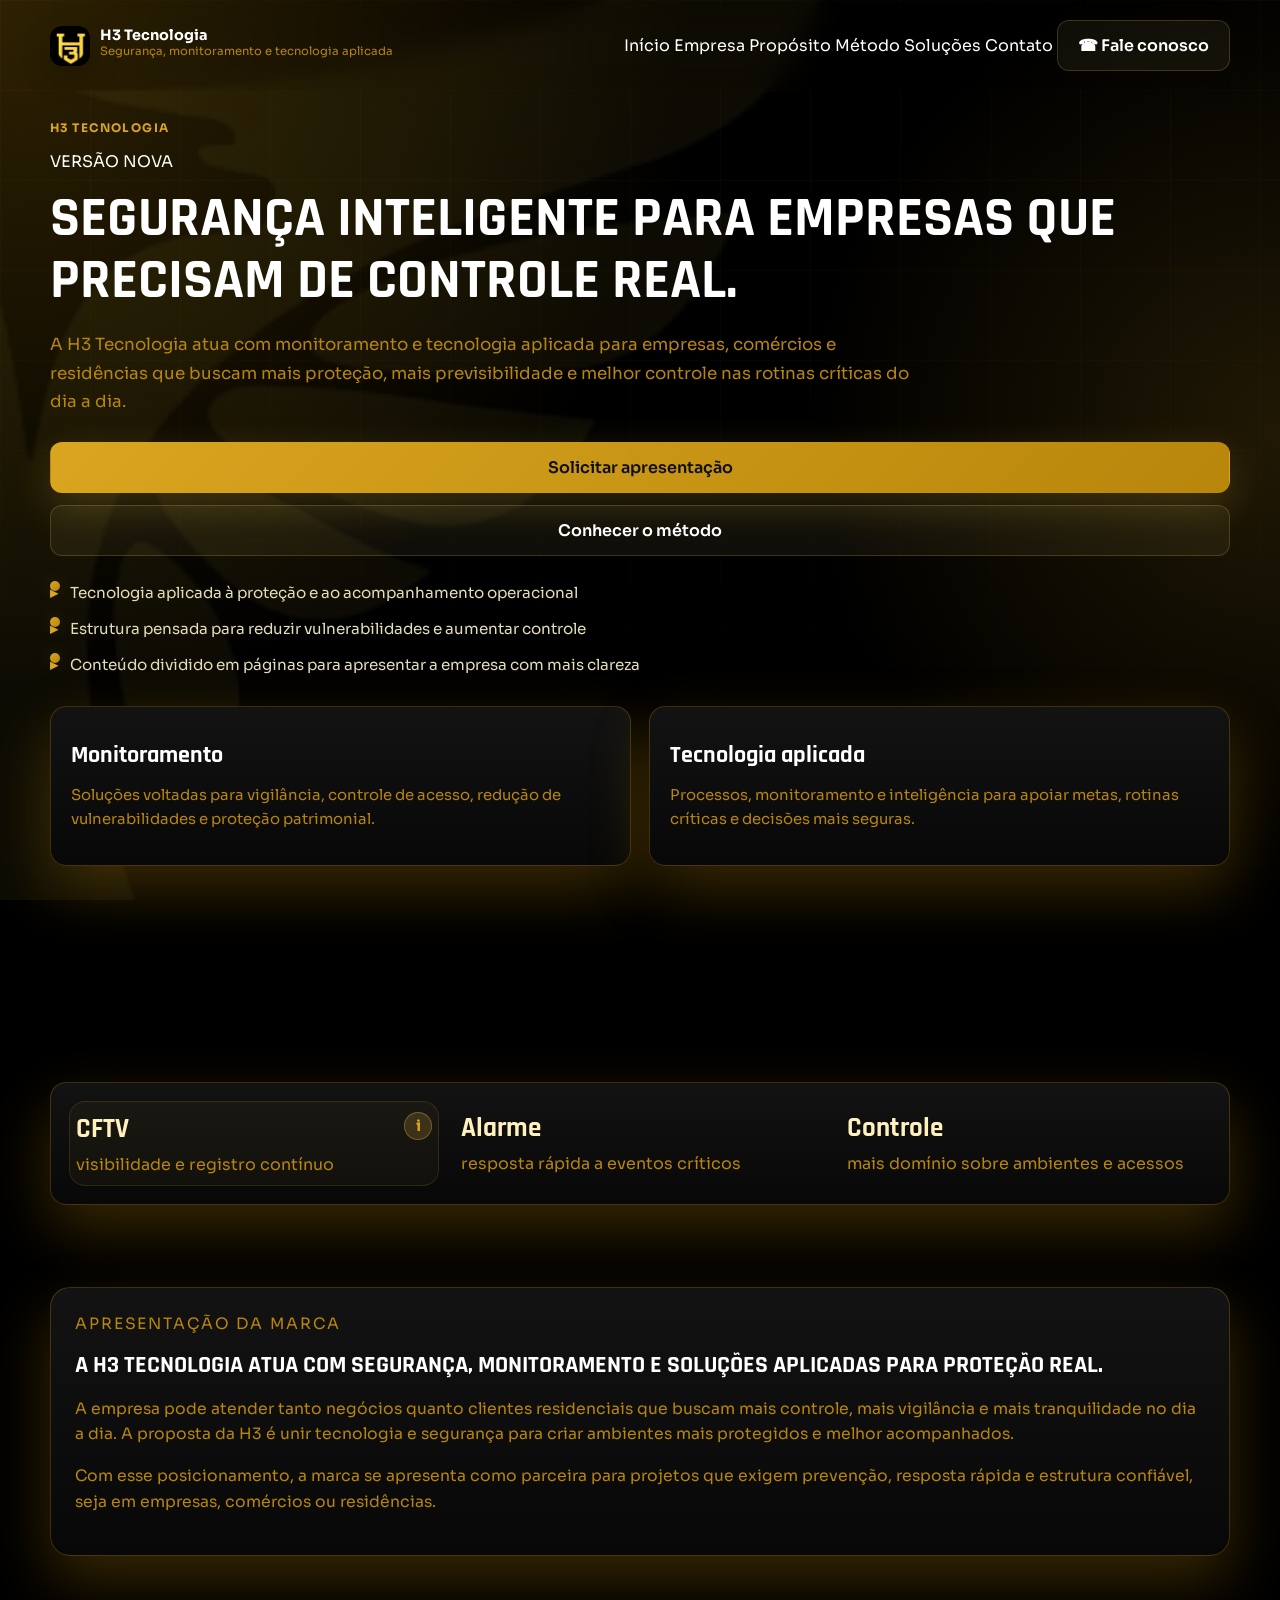
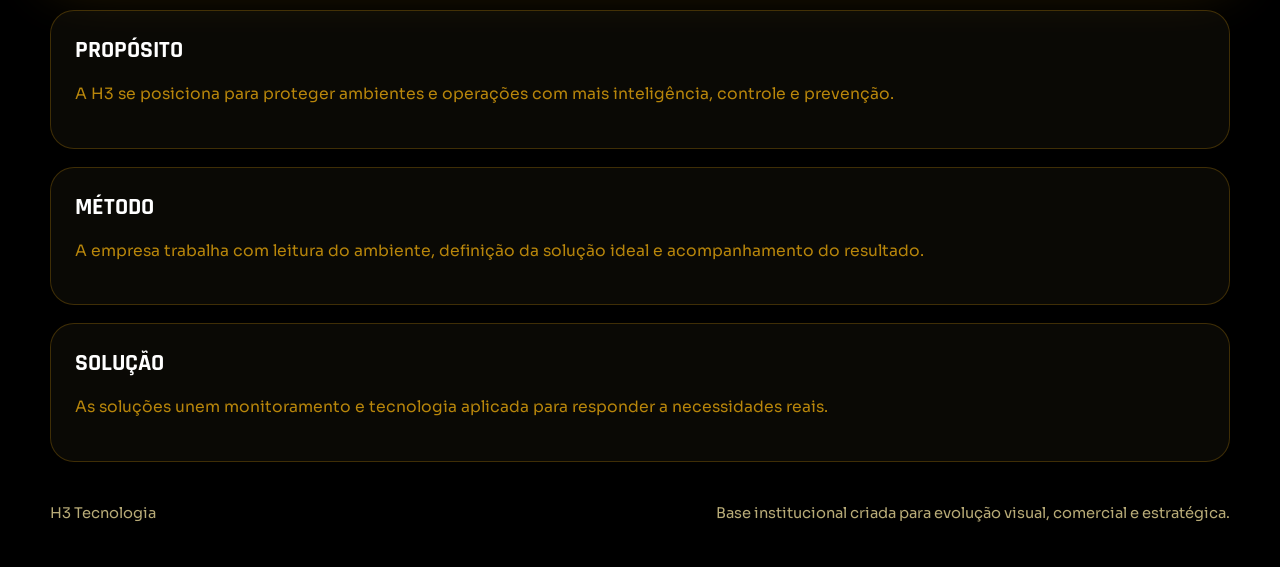
==== commit aebf2041: "update" ====
--- a/index.html
+++ b/index.html
@@ -55,12 +55,9 @@
             <a href="metodo.html">Método</a>
             <a href="solucoes.html">Soluções</a>
             <a href="contato.html">Contato</a>
+            <a href="contato.html" class="button button-outline">☎ Fale conosco</a>
           </div>
         </nav>
-
-        <a class="button button-outline" href="contato.html">
-          ☎ Fale conosco
-        </a>
 
       </header>
 
--- a/styles.css
+++ b/styles.css
@@ -1152,7 +1152,7 @@
     z-index: 99999 !important;
   }
 
-  /* Menu Mobile Profissional */
+  /* Menu Mobile Profissional - Carousel Horizontal */
   .mobile-nav {
     display: none;
     position: fixed;
@@ -1164,44 +1164,113 @@
     padding: 15px 20px;
     z-index: 9999;
     box-shadow: 0 -4px 20px rgba(0, 0, 0, 0.8);
+    overflow-x: auto;
+    overflow-y: hidden;
   }
 
   .mobile-nav-items {
     display: flex;
-    justify-content: space-around;
+    justify-content: flex-start;
     align-items: center;
-    gap: 20px;
-  }
-
-  .mobile-nav-items a {
-    color: var(--text);
-    text-decoration: none;
-    font-size: 0.9rem;
-    font-weight: 600;
-    padding: 8px 12px;
-    border-radius: 8px;
-    transition: all 0.3s ease;
-  }
-
-  .mobile-nav-items a:hover {
-    background: var(--primary-soft);
-    color: var(--text);
+    gap: 15px;
+    min-width: max-content;
+    animation: slideIn 0.3s ease-out;
+
+.nav {
+display: none;
+position: fixed;
+top: 0;
+left: 0;
+width: 100%;
+height: 100vh;
+background: linear-gradient(135deg, rgba(0, 0, 0, 0.98), rgba(20, 20, 20, 0.95));
+flex-direction: column;
+gap: 30px;
+padding: 120px 40px 40px;
+font-size: 1.4rem;
+z-index: 99999;
+overflow-y: auto;
+animation: slideIn 0.4s ease-out;
+border-right: 2px solid rgba(255, 215, 0, 0.3);
+}
+
+.nav.active {
+display: flex;
+}
+
+@keyframes slideIn {
+from {
+transform: translateX(-100%);
+opacity: 0;
+}
+to {
+transform: translateX(0);
+opacity: 1;
+}
+}
+      opacity: 0;
+    }
+    to {
+      transform: translateX(0);
+      opacity: 1;
+    }
   }
 
   /* Menu Pop-up Profissional - Estilo Card */
   .nav {
     display: none;
-  }
-
-  /* Esconde completamente o menu em mobile */
-  @media (max-width: 680px) {
-    .nav {
-      display: none !important;
+    position: fixed;
+    top: 50%;
+    left: 50%;
+    transform: translate(-50%, -50%);
+    width: 85%;
+    max-width: 400px;
+    height: auto;
+    max-height: 80vh;
+    background: var(--panel);
+    border: 2px solid var(--primary-soft);
+    border-radius: 30px;
+    flex-direction: column;
+    gap: 8px;
+    padding: 30px;
+    font-size: 1.1rem;
+    z-index: 99999;
+    overflow-y: auto;
+    animation: popIn 0.3s ease-out;
+    box-shadow: 0 24px 60px rgba(184, 134, 11, 0.3);
+  }
+
+  .nav.active {
+    display: flex;
+  }
+
+  @keyframes popIn {
+    from {
+      transform: translate(-50%, -50%) scale(0.8);
+      opacity: 0;
     }
-
-    .mobile-nav {
-      display: flex !important;
+    to {
+      transform: translate(-50%, -50%) scale(1);
+      opacity: 1;
     }
+  }
+
+  .nav a {
+    color: var(--text);
+    text-decoration: none;
+    padding: 12px 16px;
+    border-radius: 12px;
+    transition: all 0.3s ease;
+    border: 1px solid transparent;
+    text-align: center;
+    font-weight: 600;
+  }
+
+  .nav a:hover {
+    background: var(--primary-soft);
+    color: var(--text);
+    transform: translateY(-2px);
+    box-shadow: 0 4px 12px rgba(184, 134, 11, 0.2);
   }
 
   .mobile-menu-close {
@@ -1247,6 +1316,29 @@
     z-index: -1;
   }
 
+  /* Esconde completamente o menu em mobile */
+  @media (max-width: 680px) {
+    .mobile-nav {
+      display: flex !important;
+    }
+    
+    .button.button-outline {
+      font-size: 0.85rem;
+      padding: 10px 16px;
+      min-height: 40px;
+    }
+  }
+  .nav.active::before {
+    content: '';
+    position: fixed;
+    top: 0;
+    left: 0;
+    width: 100%;
+    height: 100%;
+    background: rgba(0, 0, 0, 0.7);
+    z-index: -1;
+  }
+
   .brand {
     align-items: flex-start;
     gap: 10px;
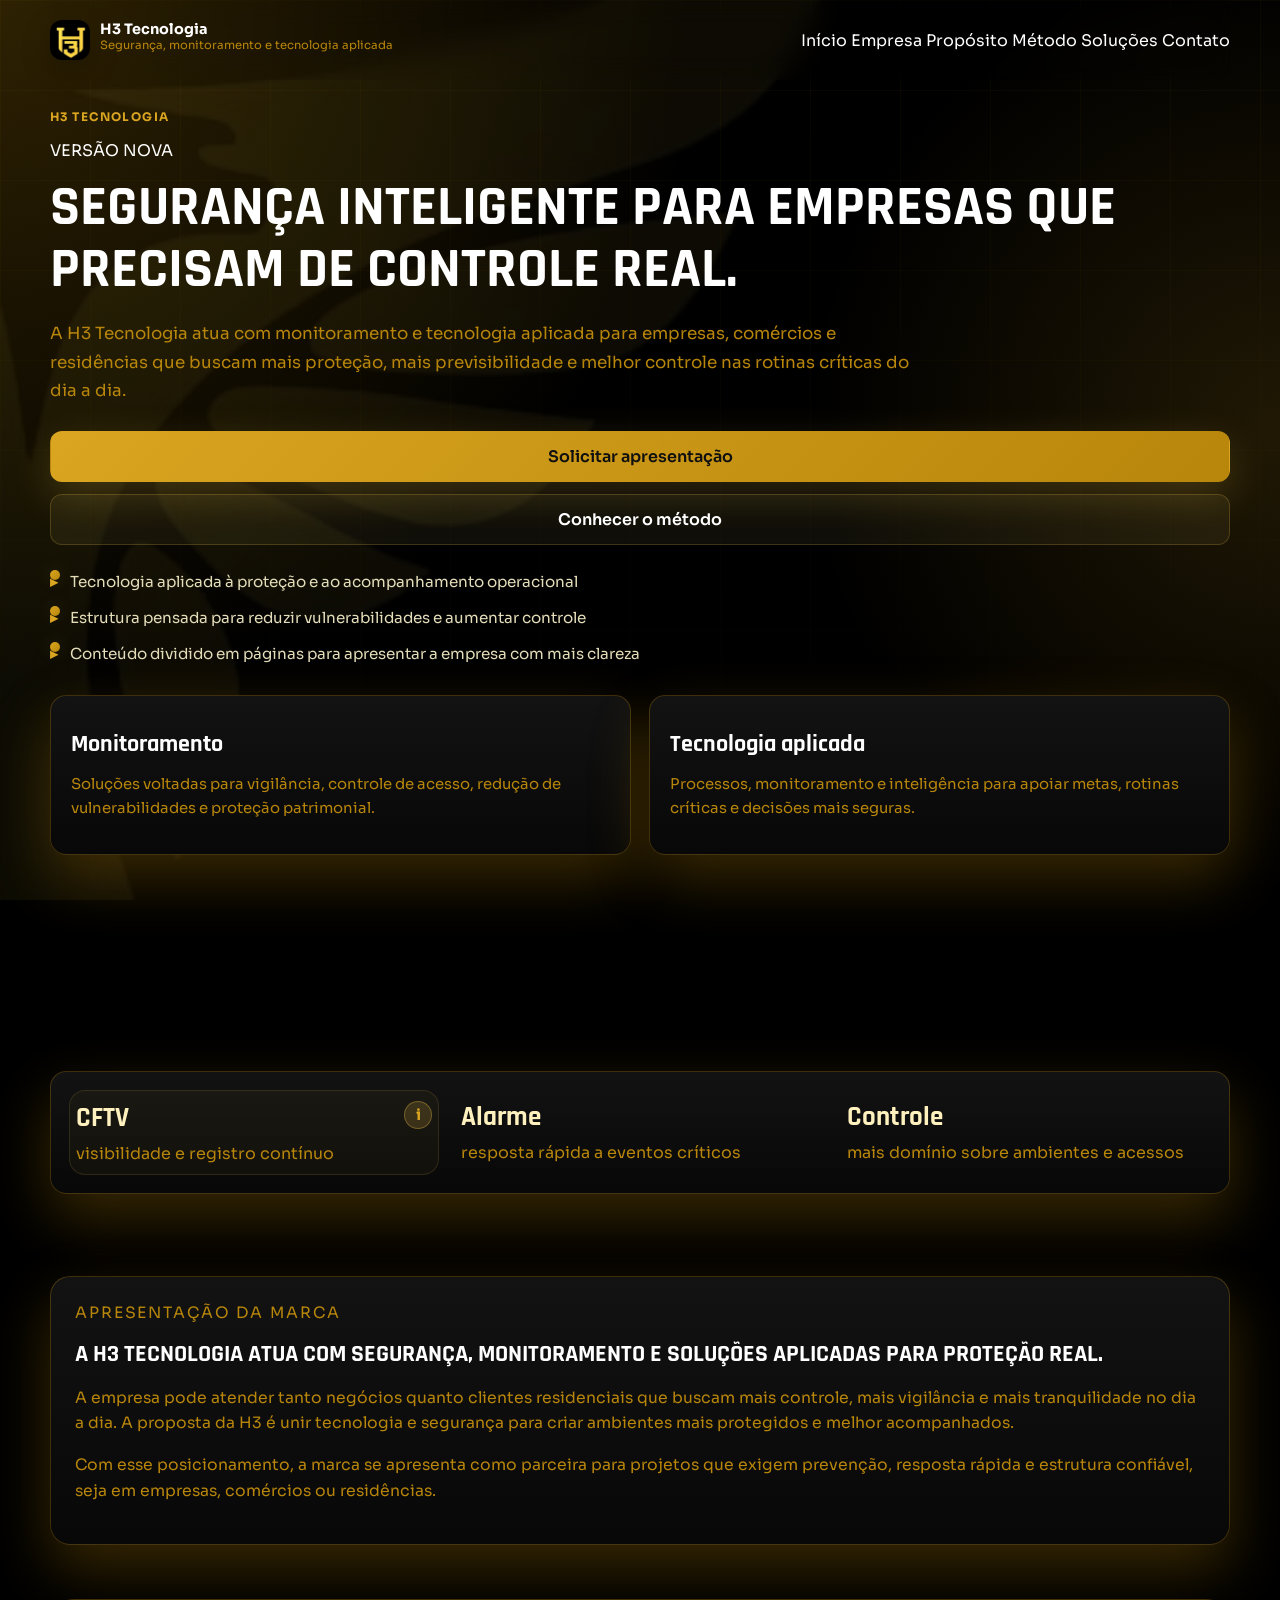
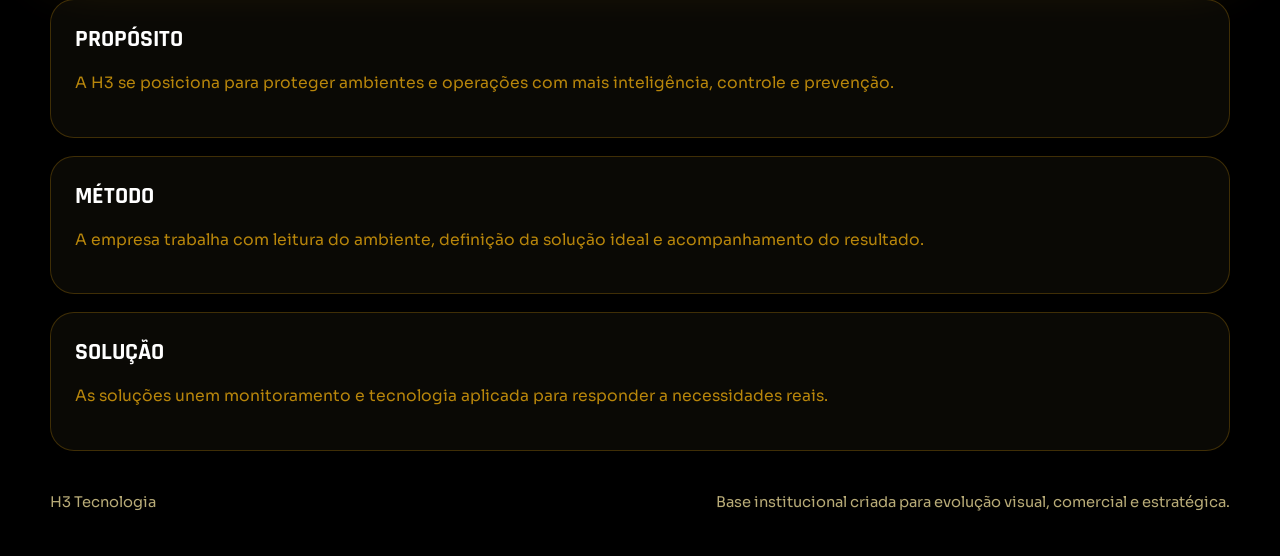
==== commit 0acd0165: "update" ====
--- a/index.html
+++ b/index.html
@@ -55,7 +55,6 @@
             <a href="metodo.html">Método</a>
             <a href="solucoes.html">Soluções</a>
             <a href="contato.html">Contato</a>
-            <a href="contato.html" class="button button-outline">☎ Fale conosco</a>
           </div>
         </nav>
 
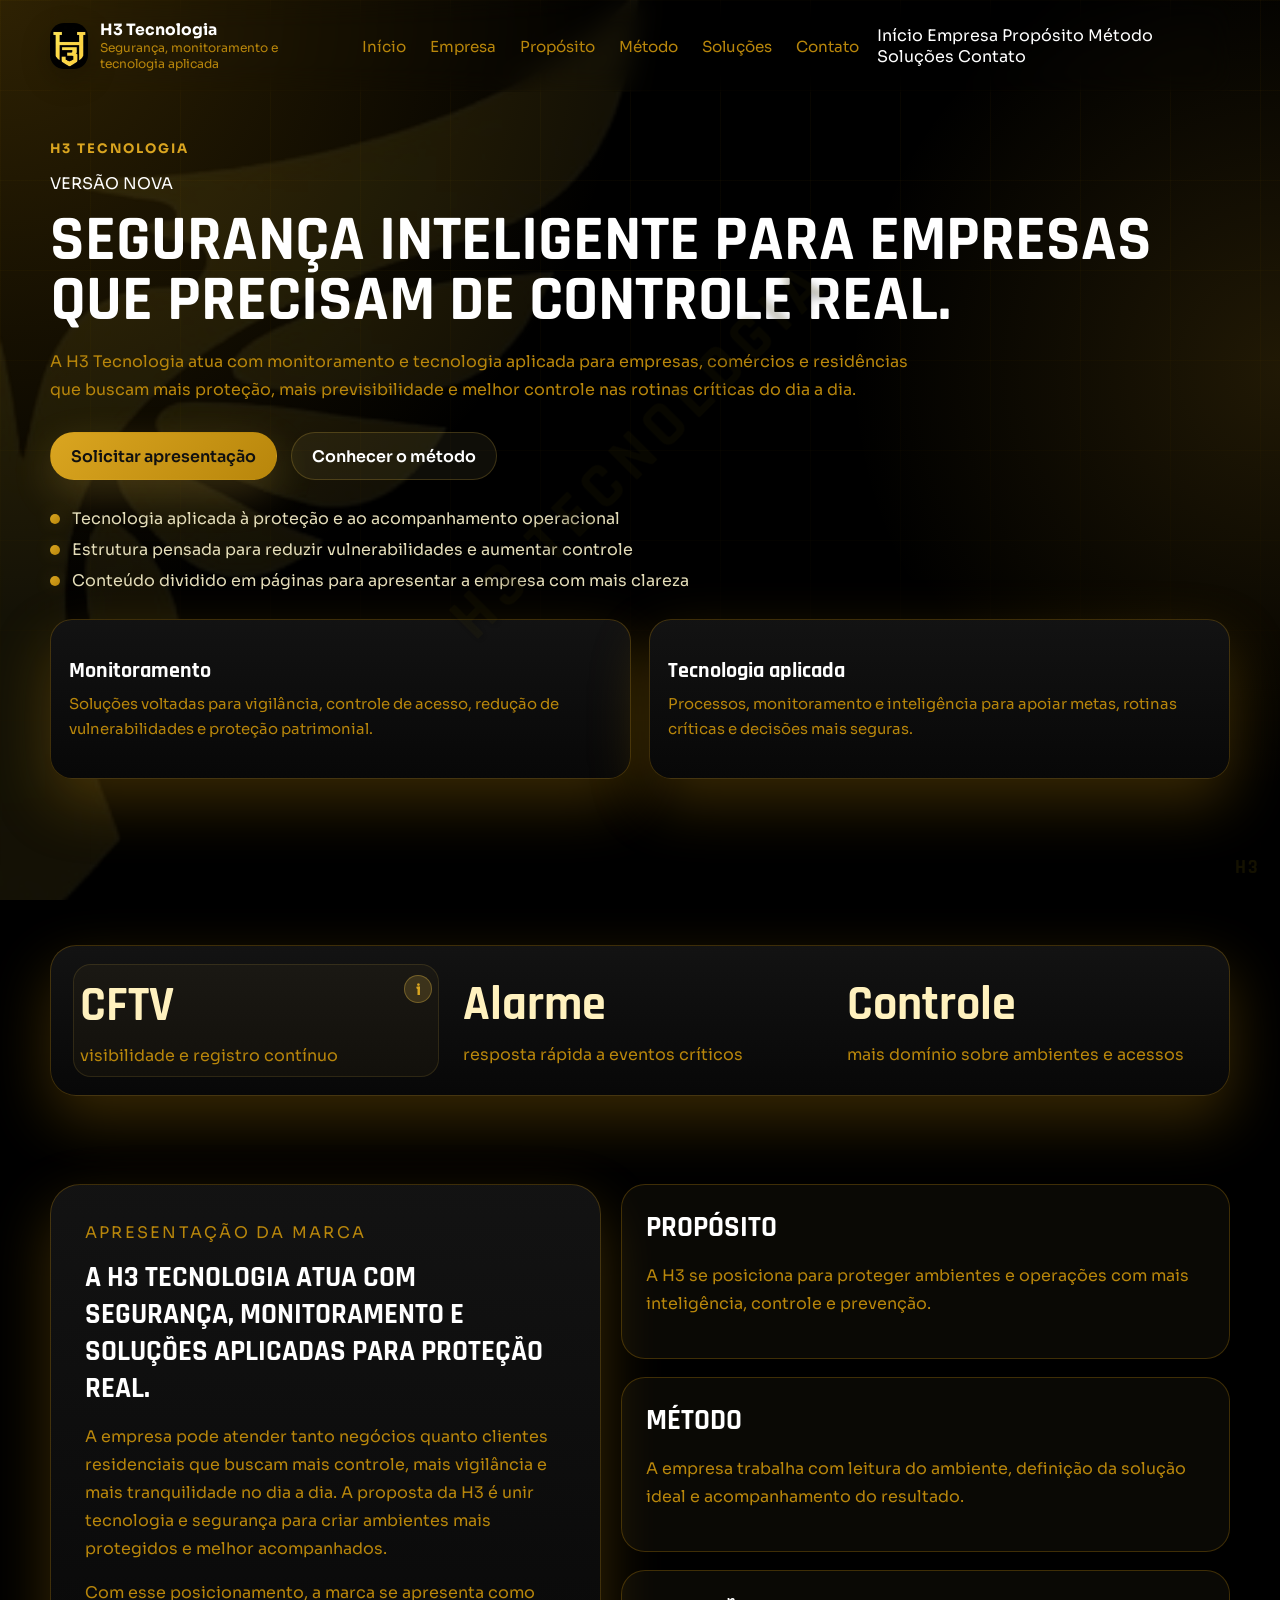
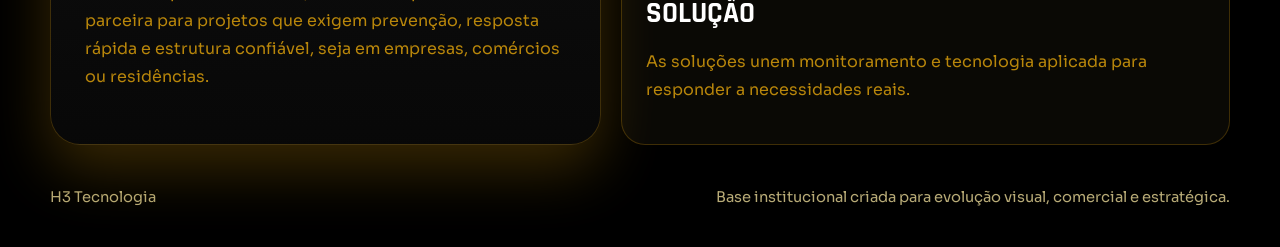
==== commit 4d03897d: "update" ====
--- a/index.html
+++ b/index.html
@@ -32,6 +32,12 @@
           </span>
         </a>
 
+        <button class="mobile-menu-toggle" aria-label="Menu">
+          <span></span>
+          <span></span>
+          <span></span>
+        </button>
+
         <nav class="nav">
           <a href="index.html">Início</a>
           <a href="empresa.html">Empresa</a>
@@ -40,12 +46,6 @@
           <a href="solucoes.html">Soluções</a>
           <a href="contato.html">Contato</a>
         </nav>
-
-        <button class="mobile-menu-toggle" aria-label="Menu">
-          <span></span>
-          <span></span>
-          <span></span>
-        </button>
 
         <nav class="mobile-nav">
           <div class="mobile-nav-items">
--- a/styles.css
+++ b/styles.css
@@ -1175,82 +1175,39 @@
     gap: 15px;
     min-width: max-content;
     animation: slideIn 0.3s ease-out;
-
-.nav {
-display: none;
-position: fixed;
-top: 0;
-left: 0;
-width: 100%;
-height: 100vh;
-background: linear-gradient(135deg, rgba(0, 0, 0, 0.98), rgba(20, 20, 20, 0.95));
-flex-direction: column;
-gap: 30px;
-padding: 120px 40px 40px;
-font-size: 1.4rem;
-z-index: 99999;
-overflow-y: auto;
-animation: slideIn 0.4s ease-out;
-border-right: 2px solid rgba(255, 215, 0, 0.3);
-}
-
-.nav.active {
-display: flex;
-}
-
-@keyframes slideIn {
-from {
-transform: translateX(-100%);
-opacity: 0;
-}
-to {
-transform: translateX(0);
-opacity: 1;
-}
-}
+  }
+
+  .mobile-nav-items a {
+    color: var(--text) !important;
+    text-decoration: none;
+    font-size: 0.85rem;
+    font-weight: 600;
+    padding: 8px 16px;
+    border-radius: 20px;
+    transition: all 0.3s ease;
+    border: 1px solid transparent;
+    text-align: center;
+    white-space: nowrap;
+    flex-shrink: 0;
+    background: var(--panel);
+    border: 1px solid var(--line);
+  }
+
+  .mobile-nav-items a:hover {
+    background: var(--primary-soft);
+    color: var(--text);
+    transform: translateY(-2px);
+    box-shadow: 0 4px 12px rgba(184, 134, 11, 0.2);
+    border-color: var(--primary-soft);
+  }
+
+  @keyframes slideIn {
+    from {
+      transform: translateX(-100%);
       opacity: 0;
     }
     to {
       transform: translateX(0);
-      opacity: 1;
-    }
-  }
-
-  /* Menu Pop-up Profissional - Estilo Card */
-  .nav {
-    display: none;
-    position: fixed;
-    top: 50%;
-    left: 50%;
-    transform: translate(-50%, -50%);
-    width: 85%;
-    max-width: 400px;
-    height: auto;
-    max-height: 80vh;
-    background: var(--panel);
-    border: 2px solid var(--primary-soft);
-    border-radius: 30px;
-    flex-direction: column;
-    gap: 8px;
-    padding: 30px;
-    font-size: 1.1rem;
-    z-index: 99999;
-    overflow-y: auto;
-    animation: popIn 0.3s ease-out;
-    box-shadow: 0 24px 60px rgba(184, 134, 11, 0.3);
-  }
-
-  .nav.active {
-    display: flex;
-  }
-
-  @keyframes popIn {
-    from {
-      transform: translate(-50%, -50%) scale(0.8);
-      opacity: 0;
-    }
-    to {
-      transform: translate(-50%, -50%) scale(1);
       opacity: 1;
     }
   }
@@ -1318,14 +1275,46 @@
 
   /* Esconde completamente o menu em mobile */
   @media (max-width: 680px) {
+    .topbar {
+      gap: 12px;
+      padding: 25px 0 15px;
+      align-items: flex-start;
+    }
+    
     .mobile-nav {
       display: flex !important;
+      bottom: 5px;
+      z-index: 10;
+    }
+    
+    .brand {
+      flex: 1;
+      gap: 8px;
+      align-self: flex-start;
+      z-index: 20;
+    }
+    
+    .brand-text {
+      display: flex;
+      flex-direction: column;
+    }
+    
+    .brand-text strong {
+      font-size: 0.9rem;
+    }
+    
+    .brand-text small {
+      font-size: 0.7rem;
     }
     
     .button.button-outline {
       font-size: 0.85rem;
       padding: 10px 16px;
       min-height: 40px;
+    }
+    
+    main {
+      margin-bottom: 80px;
     }
   }
   .nav.active::before {
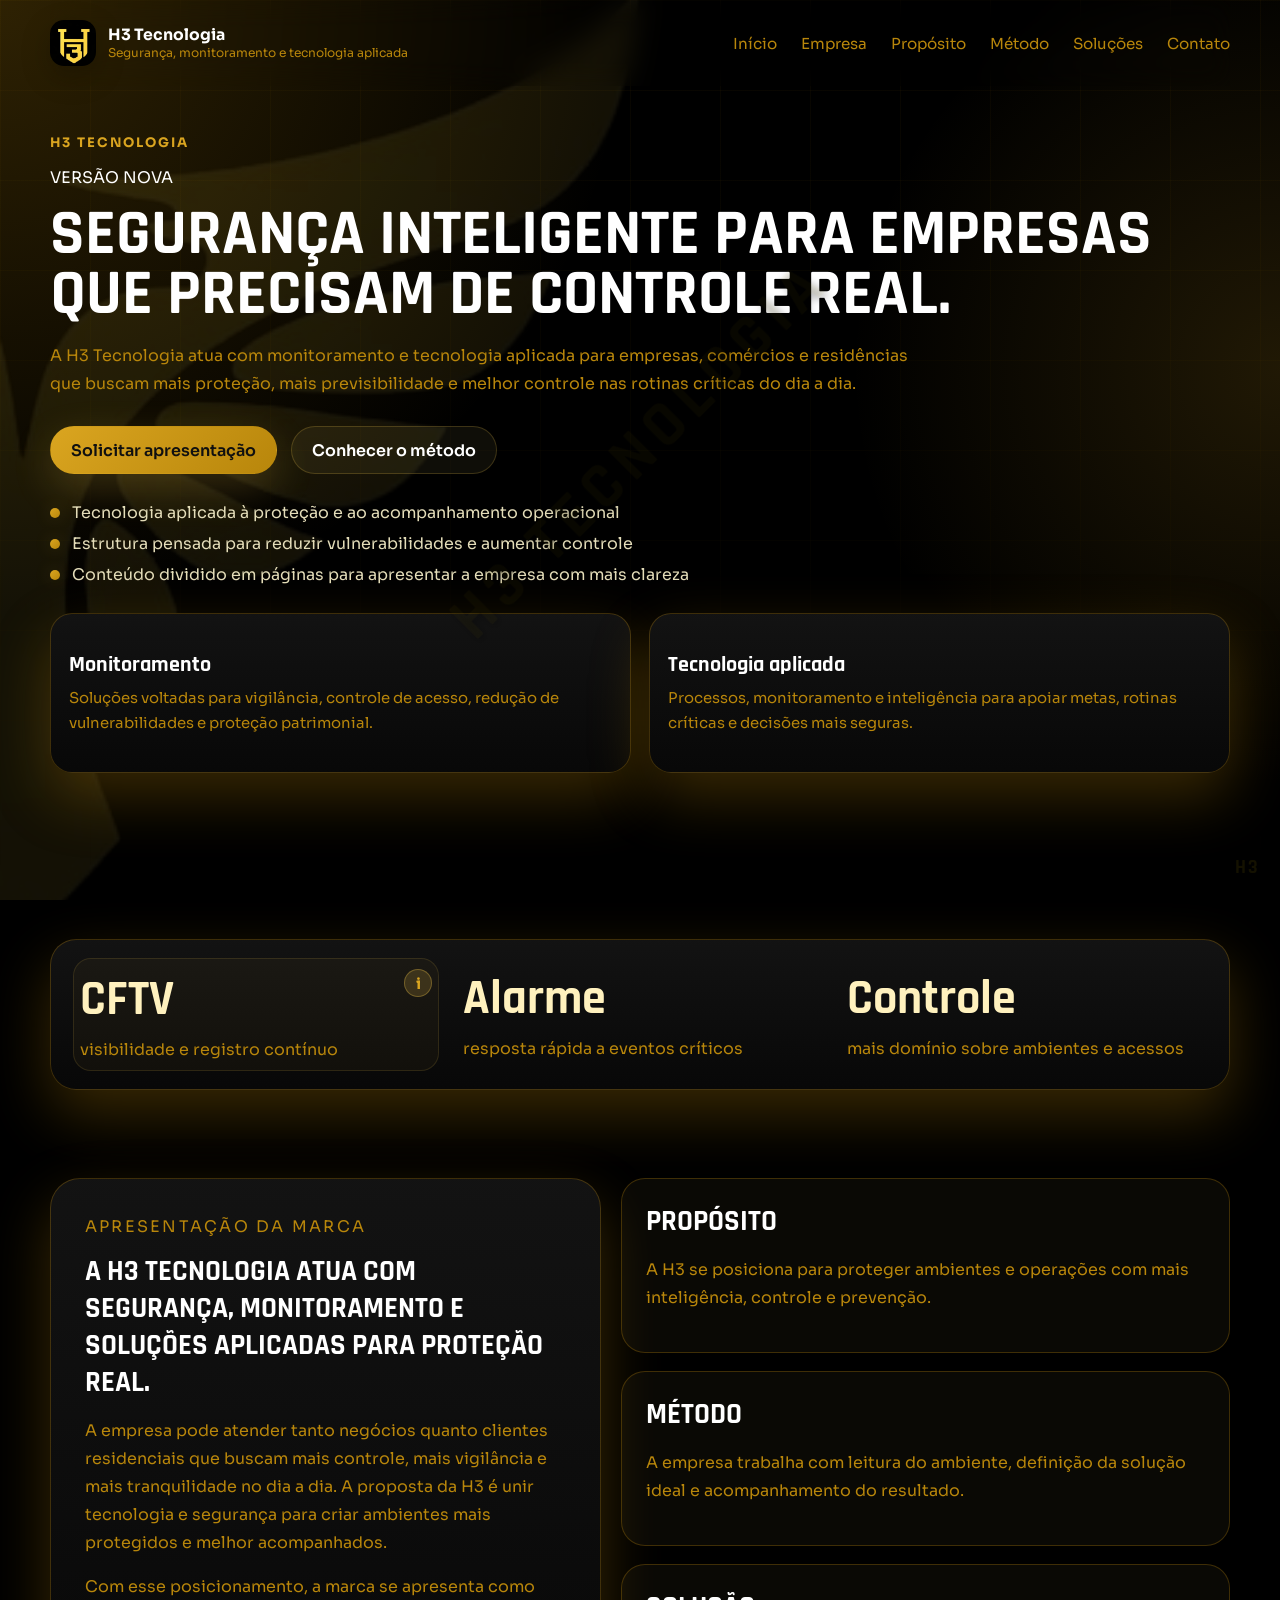
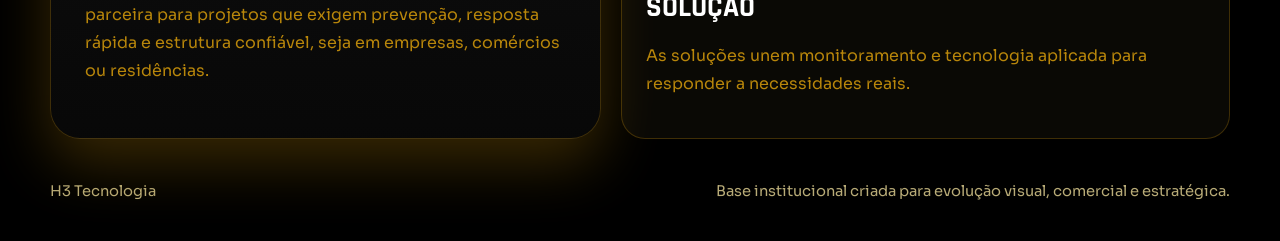
==== commit 657049ca: "update" ====
--- a/index.html
+++ b/index.html
@@ -31,12 +31,6 @@
             <small>Segurança, monitoramento e tecnologia aplicada</small>
           </span>
         </a>
-
-        <button class="mobile-menu-toggle" aria-label="Menu">
-          <span></span>
-          <span></span>
-          <span></span>
-        </button>
 
         <nav class="nav">
           <a href="index.html">Início</a>
--- a/styles.css
+++ b/styles.css
@@ -1152,82 +1152,112 @@
     z-index: 99999 !important;
   }
 
-  /* Menu Mobile Profissional - Carousel Horizontal */
-  .mobile-nav {
-    display: none;
-    position: fixed;
-    bottom: 0;
-    left: 0;
-    width: 100%;
-    background: var(--panel);
-    border-top: 2px solid var(--primary-soft);
-    padding: 15px 20px;
-    z-index: 9999;
-    box-shadow: 0 -4px 20px rgba(0, 0, 0, 0.8);
-    overflow-x: auto;
-    overflow-y: hidden;
-  }
-
-  .mobile-nav-items {
+  /* Menu Desktop - Aparece em todos os dispositivos */
+  .nav {
     display: flex;
-    justify-content: flex-start;
-    align-items: center;
-    gap: 15px;
-    min-width: max-content;
-    animation: slideIn 0.3s ease-out;
-  }
-
-  .mobile-nav-items a {
-    color: var(--text) !important;
-    text-decoration: none;
-    font-size: 0.85rem;
-    font-weight: 600;
-    padding: 8px 16px;
-    border-radius: 20px;
-    transition: all 0.3s ease;
-    border: 1px solid transparent;
-    text-align: center;
-    white-space: nowrap;
-    flex-shrink: 0;
-    background: var(--panel);
-    border: 1px solid var(--line);
-  }
-
-  .mobile-nav-items a:hover {
-    background: var(--primary-soft);
-    color: var(--text);
-    transform: translateY(-2px);
-    box-shadow: 0 4px 12px rgba(184, 134, 11, 0.2);
-    border-color: var(--primary-soft);
-  }
-
-  @keyframes slideIn {
-    from {
-      transform: translateX(-100%);
-      opacity: 0;
-    }
-    to {
-      transform: translateX(0);
-      opacity: 1;
-    }
-  }
-
-  .nav a {
-    color: var(--text);
-    text-decoration: none;
-    padding: 12px 16px;
-    border-radius: 12px;
-    transition: all 0.3s ease;
-    border: 1px solid transparent;
-    text-align: center;
-    font-weight: 600;
-  }
-
-  .nav a:hover {
-    background: var(--primary-soft);
-    color: var(--text);
-    transform: translateY(-2px);
-    box-shadow: 0 4px 12px rgba(184, 134, 11, 0.2);
+    gap: 24px;
+    color: var(--muted);
+    font-size: 0.95rem;
+  }
+
+  .nav a:hover,
+  .contact-link:hover {
+    color: var(--primary-soft);
+  }
+
+  /* Esconde menu desktop e mostra menu mobile apenas em dispositivos móveis */
+  @media (max-width: 680px) {
+    .nav {
+      display: none !important;
+    }
+
+    .mobile-nav {
+      display: flex !important;
+      background: var(--panel);
+      border-top: 2px solid var(--primary-soft);
+      border-radius: 20px;
+      padding: 10px 15px;
+      z-index: 10;
+      box-shadow: 0 -4px 20px rgba(0, 0, 0, 0.8);
+      overflow-x: auto;
+      overflow-y: hidden;
+      width: 100%;
+      scrollbar-width: none;
+      -ms-overflow-style: none;
+    }
+
+    .mobile-nav::-webkit-scrollbar {
+      display: none;
+    }
+    
+    .mobile-nav-items {
+      display: flex;
+      justify-content: flex-start;
+      align-items: center;
+      gap: 10px;
+      min-width: max-content;
+      animation: slideIn 0.3s ease-out;
+    }
+
+    .mobile-nav-items a {
+      color: var(--text) !important;
+      text-decoration: none;
+      font-size: 0.8rem;
+      font-weight: 600;
+      padding: 6px 12px;
+      border-radius: 16px;
+      transition: all 0.3s ease;
+      border: 1px solid var(--primary-soft);
+      text-align: center;
+      white-space: nowrap;
+      flex-shrink: 0;
+      background: rgba(245, 201, 74, 0.1);
+    }
+
+    .mobile-nav-items a:hover {
+      background: var(--primary-soft);
+      color: var(--text);
+      transform: translateY(-2px);
+      box-shadow: 0 4px 12px rgba(184, 134, 11, 0.2);
+      border-color: var(--primary-soft);
+    }
+    
+    .topbar {
+      display: flex;
+      flex-direction: column;
+      gap: 12px;
+      padding: 20px 0;
+      align-items: flex-start;
+    }
+    
+    .brand {
+      display: flex;
+      gap: 8px;
+      align-items: center;
+    }
+    
+    .brand-text {
+      display: flex;
+      flex-direction: column;
+    }
+    
+    .brand-text strong {
+      font-size: 0.9rem;
+    }
+    
+    .brand-text small {
+      font-size: 0.7rem;
+    }
+    
+    .button.button-outline {
+      font-size: 0.85rem;
+      padding: 10px 16px;
+      min-height: 40px;
+    }
+    
+    main {
+      margin-bottom: 80px;
+    }
   }
 
   .mobile-menu-close {
@@ -1275,23 +1305,73 @@
 
   /* Esconde completamente o menu em mobile */
   @media (max-width: 680px) {
+    .nav {
+      display: none !important;
+    }
+
     .topbar {
+      display: flex;
+      flex-direction: column;
       gap: 12px;
-      padding: 25px 0 15px;
+      padding: 20px 0;
       align-items: flex-start;
     }
     
     .mobile-nav {
       display: flex !important;
-      bottom: 5px;
+      background: var(--panel);
+      border-top: 2px solid var(--primary-soft);
+      border-radius: 20px;
+      padding: 10px 15px;
       z-index: 10;
+      box-shadow: 0 -4px 20px rgba(0, 0, 0, 0.8);
+      overflow-x: auto;
+      overflow-y: hidden;
+      width: 100%;
+      scrollbar-width: none;
+      -ms-overflow-style: none;
+    }
+
+    .mobile-nav::-webkit-scrollbar {
+      display: none;
+    }
+    
+    .mobile-nav-items {
+      display: flex;
+      justify-content: flex-start;
+      align-items: center;
+      gap: 10px;
+      min-width: max-content;
+      animation: slideIn 0.3s ease-out;
+    }
+
+    .mobile-nav-items a {
+      color: var(--text) !important;
+      text-decoration: none;
+      font-size: 0.8rem;
+      font-weight: 600;
+      padding: 6px 12px;
+      border-radius: 16px;
+      transition: all 0.3s ease;
+      border: 1px solid var(--primary-soft);
+      text-align: center;
+      white-space: nowrap;
+      flex-shrink: 0;
+      background: rgba(245, 201, 74, 0.1);
+    }
+
+    .mobile-nav-items a:hover {
+      background: var(--primary-soft);
+      color: var(--text);
+      transform: translateY(-2px);
+      box-shadow: 0 4px 12px rgba(184, 134, 11, 0.2);
+      border-color: var(--primary-soft);
     }
     
     .brand {
-      flex: 1;
+      display: flex;
       gap: 8px;
-      align-self: flex-start;
-      z-index: 20;
+      align-items: center;
     }
     
     .brand-text {
@@ -1579,3 +1659,23 @@
     opacity: 0.02;
   }
 }
+/* MENU DESKTOP */
+.nav {
+  display: flex;
+}
+
+/* ESCONDE MOBILE NO PC */
+.mobile-nav {
+  display: none;
+}
+
+/* MOBILE */
+@media (max-width: 768px) {
+  .nav {
+    display: none;
+  }
+
+  .mobile-nav {
+    display: flex;
+  }
+}
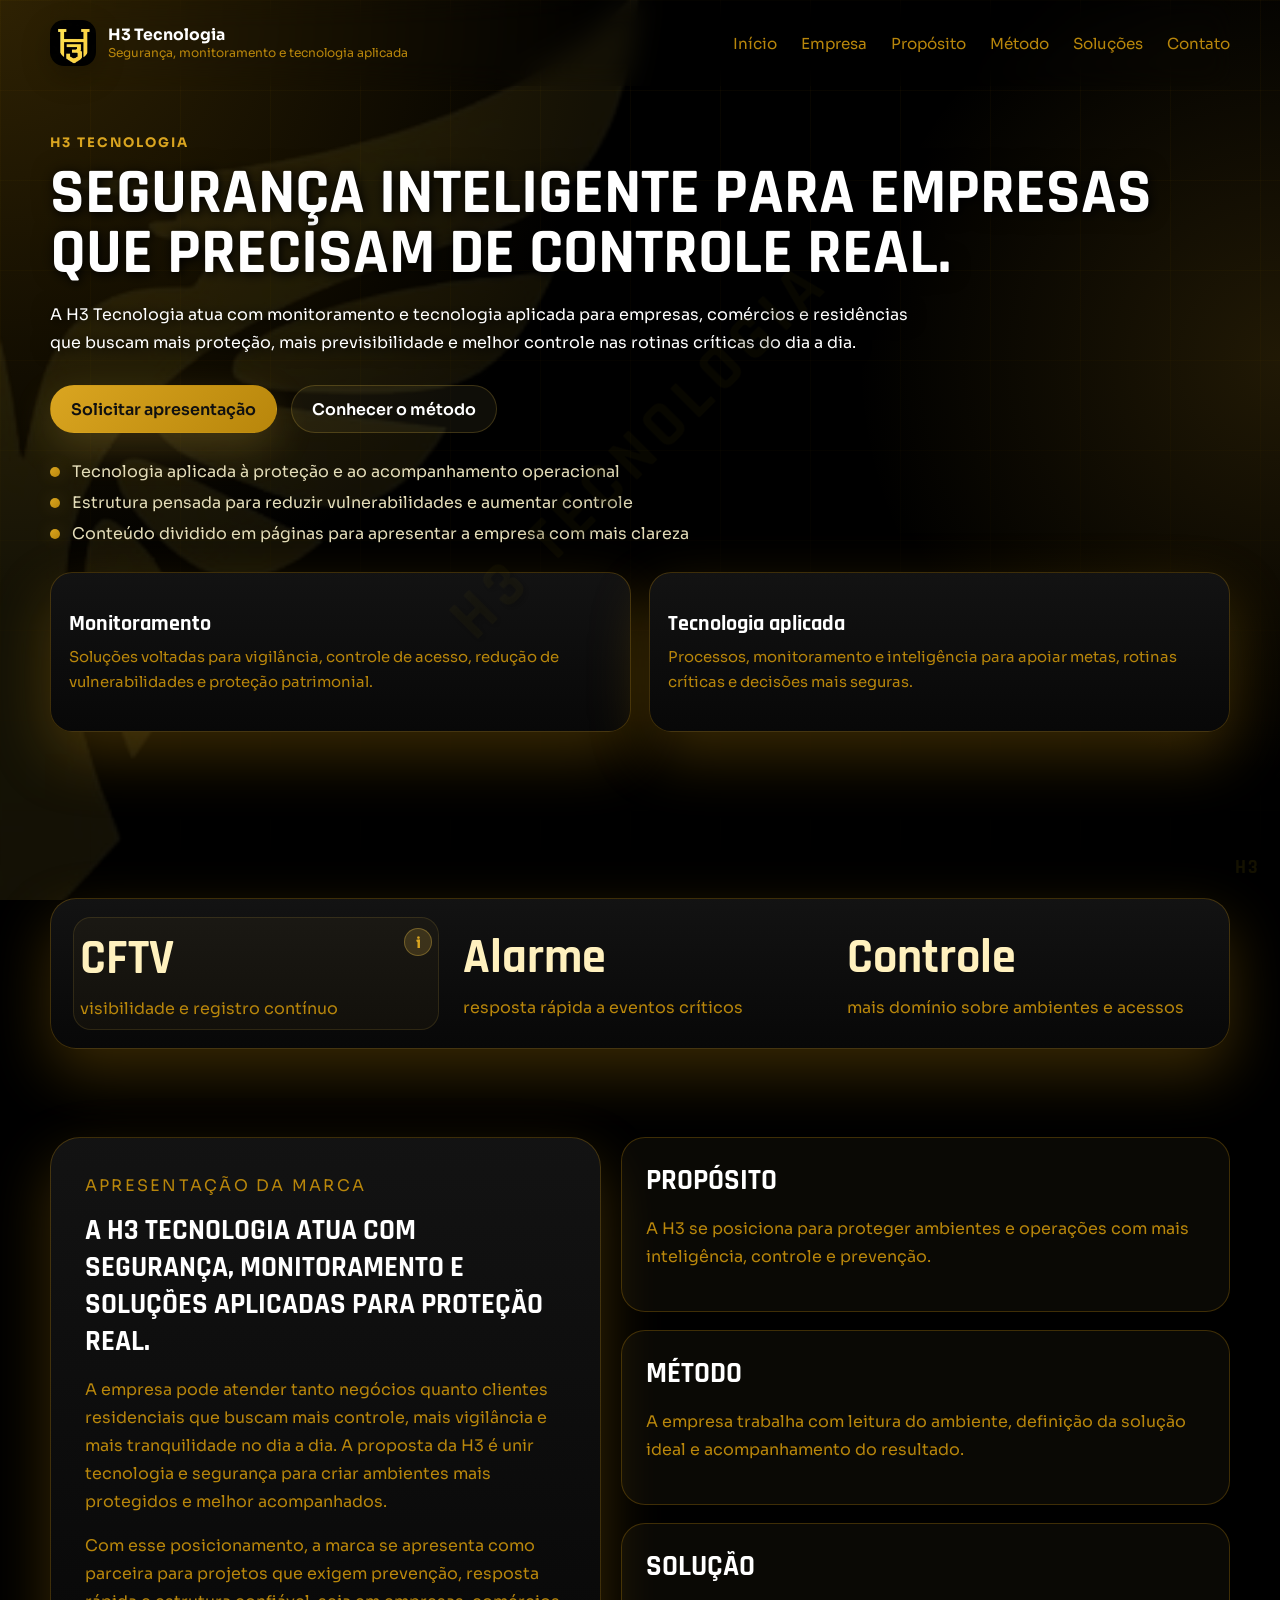
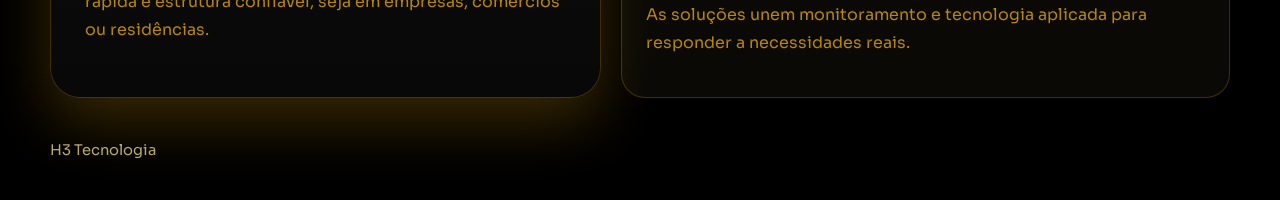
==== commit 1e7a395c: "update" ====
--- a/index.html
+++ b/index.html
@@ -58,7 +58,7 @@
         <section class="hero h3-hero h3-hero-compact">
           <div class="hero-copy reveal">
             <p class="eyebrow">H3 Tecnologia</p>
-            <p class="version-test-badge">VERSÃO NOVA</p>
+            
             <h1>Segurança inteligente para empresas que precisam de controle real.</h1>
             <p class="hero-text">
               A H3 Tecnologia atua com monitoramento e tecnologia aplicada
@@ -153,7 +153,7 @@
 
       <footer class="footer">
         <p>H3 Tecnologia</p>
-        <p>Base institucional criada para evolução visual, comercial e estratégica.</p>
+  
       </footer>
     </div>
 
--- a/styles.css
+++ b/styles.css
@@ -712,15 +712,6 @@
   line-height: 0.95;
   text-transform: uppercase;
 }
-
-.page-summary {
-  border: 1px solid var(--line);
-  border-radius: 28px;
-  padding: 24px;
-  background: linear-gradient(180deg, rgba(19, 19, 19, 0.98), rgba(8, 8, 8, 0.96));
-  box-shadow: var(--shadow);
-}
-
 
 .summary-metrics {
   display: grid;
@@ -1678,4 +1669,172 @@
   .mobile-nav {
     display: flex;
   }
+}
+
+/* --- Ajuste para remover o card lateral na página de contato --- */
+
+.page-hero.h3-hero-compact {
+    display: block; 
+    max-width: 800px;
+    margin: 0 auto;
+}
+
+/* Isso mata o 'card fantasma' que você marcou com o X */
+.h3-hero-compact::after, 
+.h3-image-stage::after,
+.page-hero::after {
+    display: none !important;
+    content: none !important;
+}
+
+.h3-hero-compact .hero-copy {
+    width: 100%;
+    max-width: none;
+}
+
+/* --- Faz o título ocupar a área total (Amarela) --- */
+.page-hero.h3-hero-compact {
+    display: flex !important;
+    flex-direction: column !important;
+    align-items: flex-start !important; /* Mantém o texto alinhado à esquerda */
+    max-width: 100% !important; /* Libera a largura total da página */
+}
+
+.page-hero.h3-hero-compact .hero-copy {
+    width: 100% !important;
+    max-width: 100% !important; /* Remove qualquer trava de largura do container do texto */
+}
+
+.page-hero.h3-hero-compact h1 {
+    width: 100% !important;
+    max-width: 100% !important;
+    text-align: left !important;
+    /* Ajuste opcional: aumenta um pouco o espaçamento entre letras se quiser preencher mais */
+    letter-spacing: -0.02em; 
+}
+
+/* Força a seção a ignorar as colunas e ocupar a largura toda */
+section.page-hero.h3-hero-compact {
+    display: block !important; /* Desliga o sistema de colunas */
+    width: 100% !important;
+    max-width: 100% !important;
+    padding-right: 0 !important;
+}
+
+/* Força o container do texto a se expandir */
+section.page-hero.h3-hero-compact .hero-copy {
+    width: 100% !important;
+    max-width: 100% !important;
+    display: block !important;
+}
+
+/* Faz o título ocupar o espaço total horizontal */
+section.page-hero.h3-hero-compact h1 {
+    width: 100% !important;
+    max-width: 100% !important;
+    white-space: normal !important; /* Garante que ele flua naturalmente */
+    display: block !important;
+}
+
+/* Aumenta a largura máxima da caixa de conteúdo na página de contato */
+.h3-hero-compact .hero-copy {
+    max-width: 100% !important; /* Remove o limite de largura */
+    width: 100% !important;
+}
+
+/* Garante que o título possa ocupar todo o espaço da nova caixa */
+.h3-hero-compact h1 {
+    max-width: 100% !important;
+    width: 100% !important;
+    display: block !important;
+}
+
+/* --- Melhora o contraste do texto sobre a imagem de fundo --- */
+
+/* Aplica uma sombra preta suave nas letras para dar leitura */
+.h3-hero-compact h1, 
+.h3-hero-compact .hero-text {
+    text-shadow: 2px 2px 10px rgba(0, 0, 0, 0.9), 
+                 0px 0px 20px rgba(0, 0, 0, 0.5);
+    color: #ffffff !important; /* Força o branco puro */
+}
+
+/* Opcional: Adiciona um filtro de escurecimento na imagem de fundo se o texto ainda sumir */
+.page-hero.h3-hero-compact {
+    position: relative;
+    background-color: rgba(0, 0, 0, 0.3); /* Escurece o fundo em 30% */
+    background-blend-mode: overlay;
+}
+
+/* Garante que o negrito que você pediu fique bem visível */
+.h3-hero-compact .hero-text strong {
+    font-weight: 800 !important;
+    color: #fff !important;
+    display: inline-block;
+    padding-top: 10px;
+}
+
+.cta-section-brand {
+  background:
+    linear-gradient(180deg, rgba(0, 0, 0, 0.75), rgba(0, 0, 0, 0.75)),
+    url("assets/águia.png");
+  background-size: cover;
+  background-position: center;
+}
+
+/* RESOLUÇÃO DEFINITIVA DO TÍTULO ESTICADO */
+
+/* 1. Removemos a divisão de colunas da seção */
+section.page-hero.h3-hero-compact {
+    display: block !important;
+    grid-template-columns: 1fr !important; /* Força uma única coluna */
+    width: 100% !important;
+}
+
+/* 2. Forçamos a 'caixa' do texto a ignorar limites antigos */
+section.page-hero.h3-hero-compact .hero-copy {
+    display: block !important;
+    width: 100% !important;
+    max-width: 100% !important;
+    flex: none !important; /* Garante que não haja comportamento de flexbox limitando */
+}
+
+/* 3. Fazemos o título (H1) ocupar toda a largura da linha */
+section.page-hero.h3-hero-compact h1 {
+    display: block !important;
+    width: 100% !important;
+    max-width: 100% !important;
+    margin-right: 0 !important;
+    text-align: left !important;
+}
+
+/* --- SOLUÇÃO FINAL PARA O TÍTULO --- */
+
+/* 1. Removemos a trava da section */
+.page-hero.h3-image-stage {
+    display: block !important;
+    width: 100% !important;
+}
+
+/* 2. Este é o segredo: seleciona a DIV sem classe que está prendendo o texto */
+.page-hero.h3-image-stage > div {
+    width: 100% !important;
+    max-width: 100% !important; /* Libera a largura total */
+    display: block !important;
+    padding: 0 !important;
+    margin: 0 !important;
+}
+
+/* 3. Faz o título ocupar a área amarela */
+.page-hero.h3-image-stage h1 {
+    width: 100% !important;
+    max-width: 1200px !important; /* Ajuste aqui se quiser que ele pare um pouco antes da borda */
+    display: block !important;
+    text-align: left !important;
+}
+
+/* 4. Garante que o texto abaixo (hero-text) também se ajuste */
+.page-hero.h3-image-stage .hero-text {
+    width: 100% !important;
+    max-width: 800px !important; /* Mantém o texto menor que o título para não ficar cansativo */
 }
